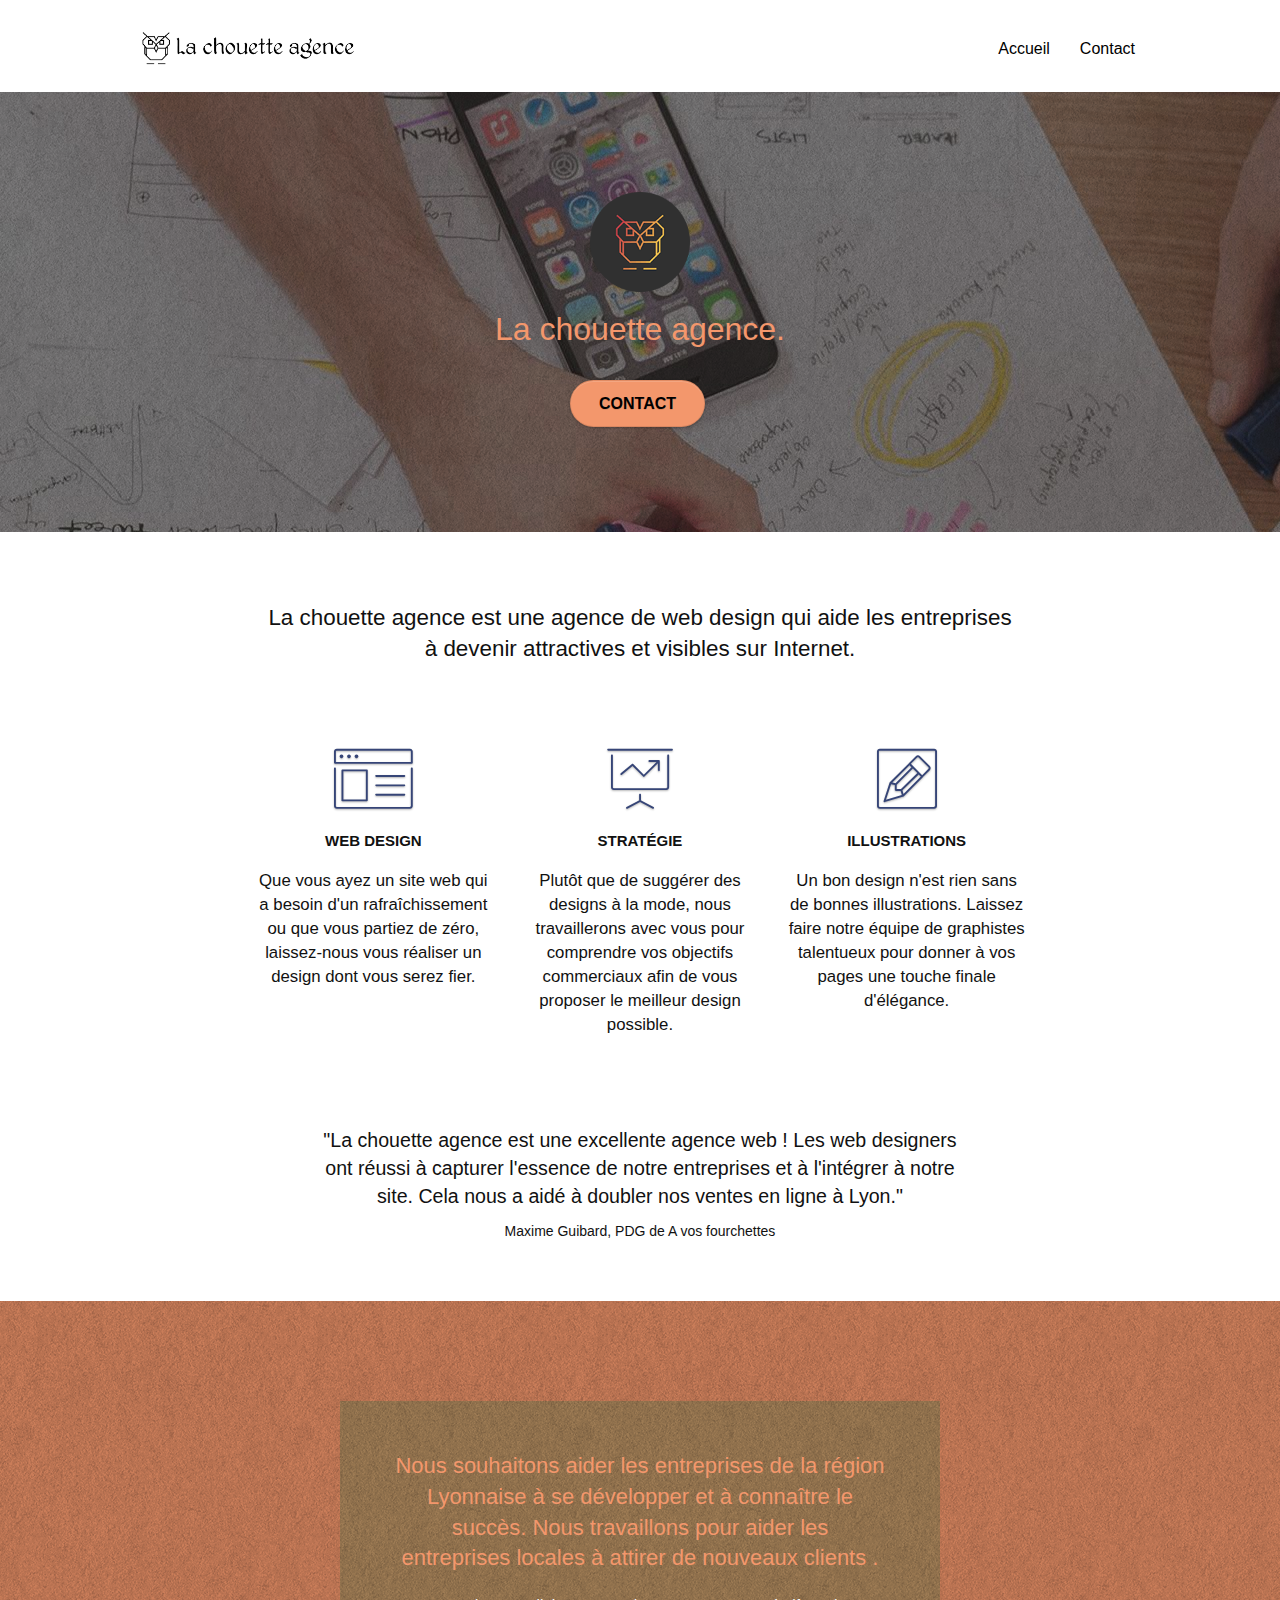
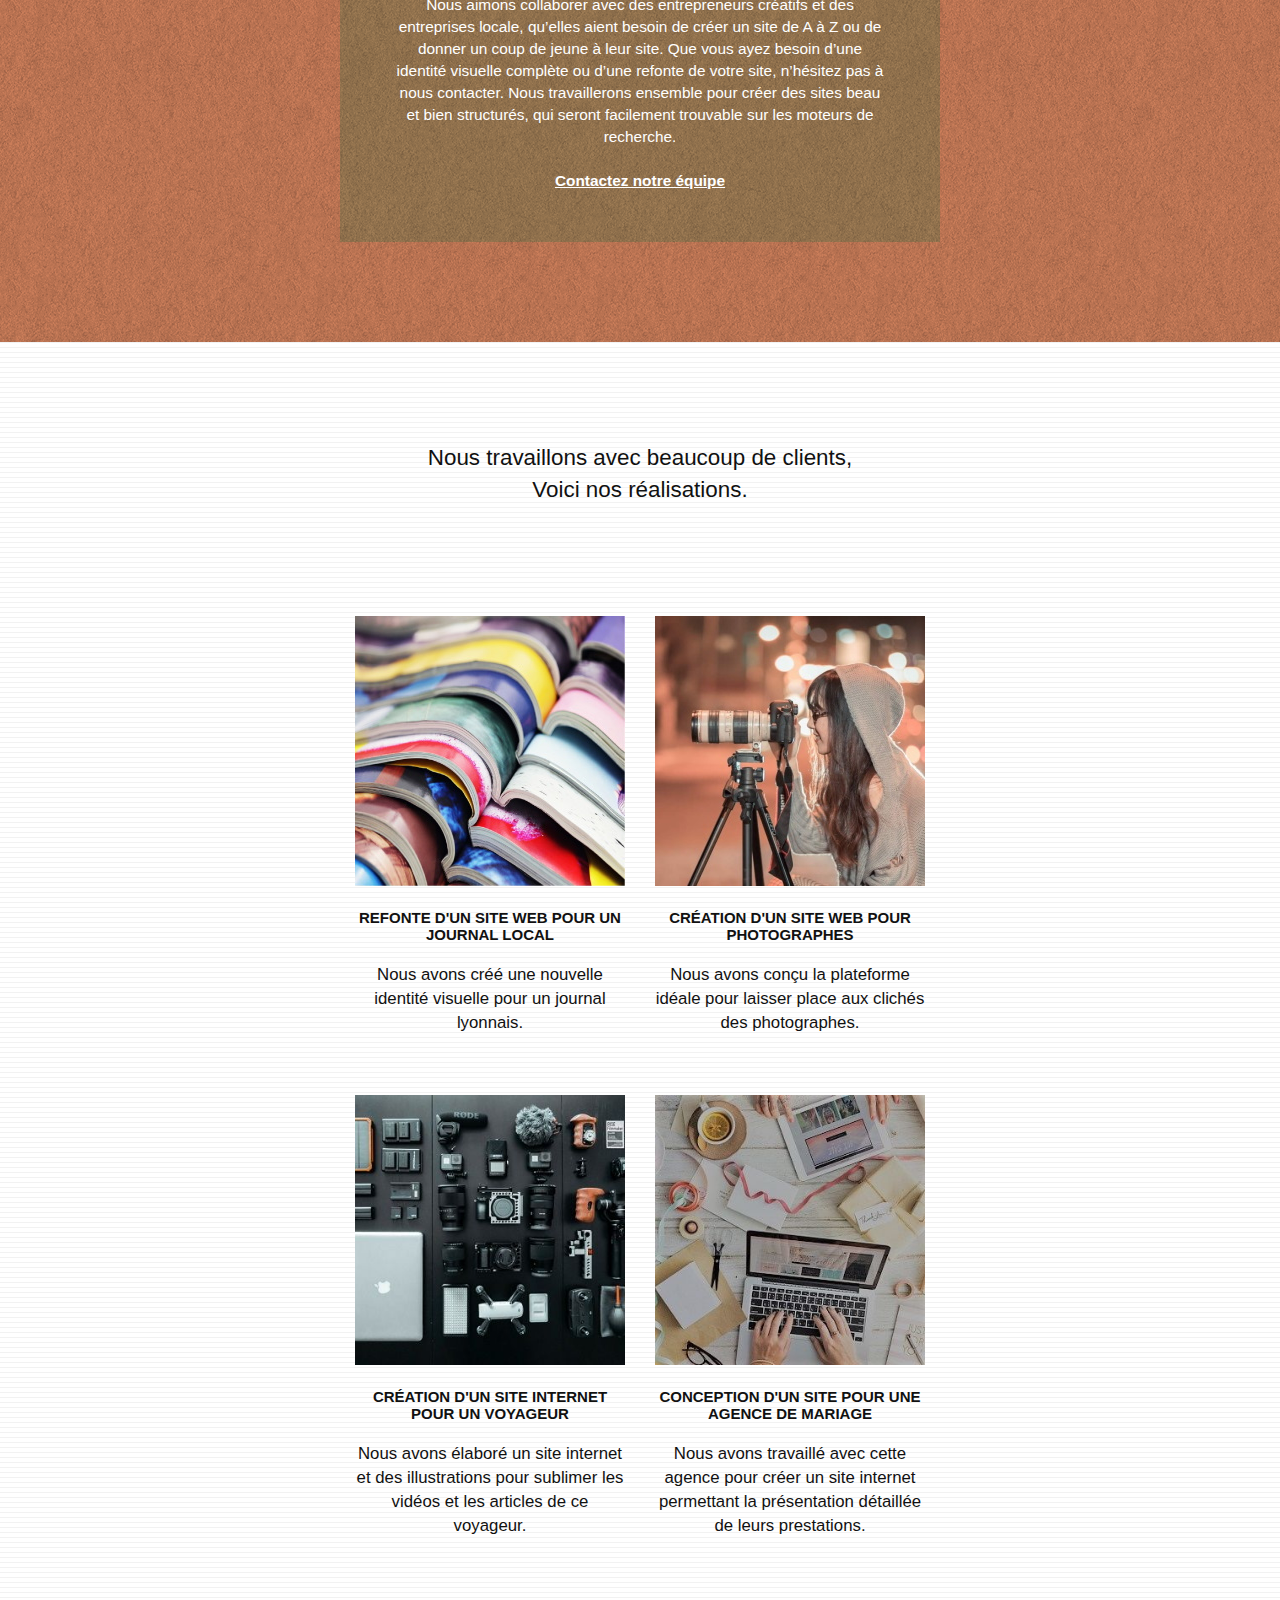
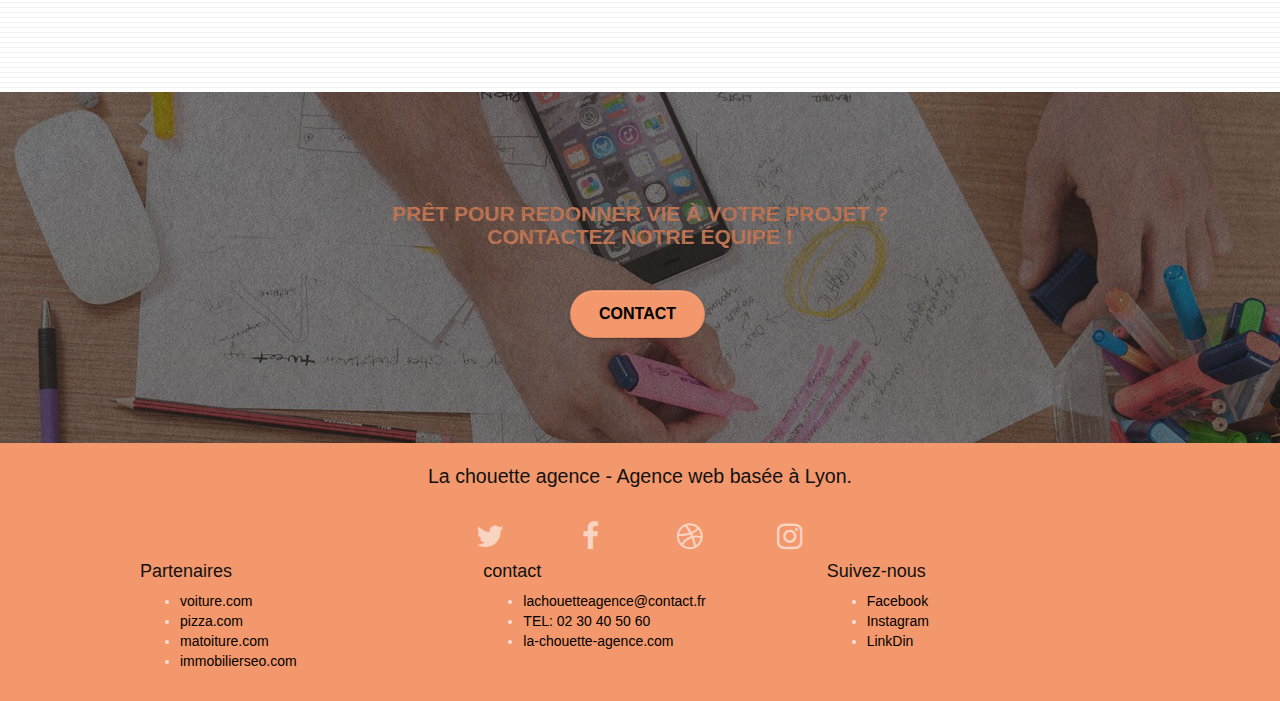
==== seo-website/la-chouette-agence.html @ 8d8c019b "aria label !" ====
<!doctype html>
<html lang="fr">
<head>
    <meta charset="utf-8">
    <!-- <meta name="keywords" content="seo, google, site web, site internet, agence design paris, agence design, agence design,agence design,agence design,agence design,agence design,agence design,agence design,agence design"> -->
    <meta name="description" content="La chouette agence se situe a Lyon, elle est disponible pour vous aider à designer votre site afin d'aider les entreprises à devenir attractives et visibles sur internet.">
    <meta name="viewport" content="width=device-width, initial-scale=1.0, viewport-fit=cover">
    <link rel="shortcut icon" type="image/png" href="img/favicon.jpg">
    
	<link rel="stylesheet" type="text/css" href="./css/bootstrap.css">
	<link rel="stylesheet" type="text/css" href="./css/style.css">
	<link rel="stylesheet" type="text/css" href="./css/font-awesome.css">
	<link rel="stylesheet" type="text/css" href="./css/et-line.css">

    <title>La chouette agence</title>
    
<!-- Analytics -->
 
<!-- Analytics END -->
    
</head>
<body>
	<!-- Principal conteneur -->
	<div class="page-container">
		
	<!-- bloc-0 -->
		<header>
			<div class="bloc bgc-white l-bloc " id="bloc-0">
				<div class="container bloc-sm">
					<nav class="navbar row">
						<div class="navbar-header">
							<a class="navbar-brand" href="la-chouette-agence.html"><img src="img/la-chouette-agence.png" alt="logo" height="40" /></a>
						</div>
						<div class="collapse navbar-collapse navbar-1 special-dropdown-nav">
							<ul class="site-navigation nav navbar-nav">
								<li>
									<a class="black_link" href="la-chouette-agence.html">Accueil</a>
								</li>
								<li>
									<a class="black_link" href="contact.html">Contact</a>
								</li>
							</ul>
						</div>
					</nav>
				</div>
			</div>
		</header>
		<!-- bloc-0 END -->

		<!-- bloc-1-presentation -->
		<main>
			<section class="bloc bgc-dark-slate-blue bg-banniere d-bloc bg-t-edge bloc-bg-texture texture-paper b-parallax" id="bloc-1-hero">
				<div class="container bloc-lg">
					<div class="row tight-width-whitespace">
						<div class="col-sm-12">
							<img src="img/logo.png" class="center-block image-resize-mode" width="100" alt="logo"/>
							<h1 class="text-center hero-bloc-text tc-white ">
								La chouette agence.
							</h1>
							<div class="text-center">
								<a href="contact.html" class="btn btn-lg btn-clean btn-rd cta-hero btn-atomic-tangerine" id="cta-hero">Contact</a>
							</div>
						</div>
					</div>
				</div>
			</section>
			<!-- bloc-1-presentation END -->

			<!-- bloc-2-services -->
			<section class="bloc bgc-white l-bloc" id="bloc-2-services">
				<div class="container bloc-md">
					<div class="row">
						<div class="col-sm-12 text-center">
							<h2 class="services">La chouette agence est une agence de web design qui aide les entreprises <br> à  devenir attractives et visibles sur Internet.</h2>
						</div>
					</div>
					<div class="row voffset-lg med-width-whitespace">
						<div class="col-sm-4">
							<div class="text-center">
								<span class="et-icon-browser sm-shadow icon-dark-slate-blue icons icon-lg"></span>
							</div>
							<h3 class="mg-md text-center">
								Web design
							</h3>
							<p class="text-center service_p">
								Que vous ayez un site web qui a besoin d'un rafraîchissement ou que vous partiez de zéro, laissez-nous vous réaliser un design dont vous serez fier.
							</p>
						</div>
						<div class="col-sm-4">
							<div class="text-center">
								<span class="et-icon-presentation sm-shadow icon-dark-slate-blue icons icon-lg"></span>
							</div>
							<h3 class="mg-md text-center">
								Stratégie
							</h3>
							<p class="text-center service_p">
								Plutôt que de suggérer des designs à la mode, nous travaillerons avec vous pour comprendre vos objectifs commerciaux afin de vous proposer le meilleur design possible.
							</p>
						</div>
						<div class="col-sm-4">
							<div class="text-center">
								<span class="et-icon-edit sm-shadow icon-dark-slate-blue icons icon-lg"></span>
							</div>
							<h3 class="mg-md text-center">
								Illustrations
							</h3>
							<p class="text-center service_p">
								Un bon design n'est rien sans de bonnes illustrations. Laissez faire notre équipe de graphistes talentueux pour donner à vos pages une touche finale d'élégance.
							</p>
						</div>
					</div>
					<article class="row voffset-lg voffset">
						<div class="col-xs-12 col-md-8 col-md-offset-2 text-center">
							<p class="citation">"La chouette agence est une excellente agence web ! Les web designers ont réussi à capturer l'essence de notre entreprises et à l'intégrer à notre site. Cela nous a aidé à doubler nos ventes en ligne à Lyon."</p>
							<p class="source">Maxime Guibard, PDG de A vos fourchettes</p>
						</div>
					</article>
				</div>
			</section>
			<!-- bloc-2-services END -->

			<!-- bloc-3-what-i-do -->
			<section class="bloc tc-white bgc-atomic-tangerine bg-presentation d-bloc bloc-bg-texture texture-paper b-parallax" id="bloc-3-what-i-do">
				<div class="container bloc-lg">
					<div class="row tight-width-whitespace black-background">
						<article class="col-sm-12">
							<h2 class="mg-md text-center tc-white">
								Nous souhaitons aider les entreprises de la région Lyonnaise à se développer et à connaître le succès. Nous travaillons pour aider les entreprises locales à attirer de nouveaux clients .<br>
							</h2>
							<p class="text-center white collaboration">
								Nous aimons collaborer avec des entrepreneurs créatifs et des entreprises locale, qu’elles aient besoin de créer un site de A à Z ou de donner un coup de jeune à leur site. Que vous ayez besoin d’une identité visuelle complète ou d’une refonte de votre site, n’hésitez pas à nous contacter. Nous travaillerons ensemble pour créer des sites beau et bien structurés, qui seront facilement trouvable sur les moteurs de recherche. <br><br><a class="ltc-white bold-link" href="contact.html">Contactez notre équipe</a><br>
							</p>
						</article>
					</div>
				</div>
			</section>
			<!-- bloc-3-what-i-do END -->

			<!-- bloc-4-portfolio -->
			<section class="bloc bgc-white bg-lines-h2-bg bg-repeat l-bloc" id="bloc-4-portfolio">
				<div class="container bloc-lg">
					<div class="row">
						<div class="col-sm-12 text-center">
							<p class="services">Nous travaillons avec beaucoup de clients,<br>Voici nos réalisations.</p>
						</div>
					</div>
					<div class="row tight-width-whitespace portfolio-row">
						<div class="col-sm-6">
							<a href="#" data-lightbox="img/1.jpg" data-gallery-id="gallery-1" data-caption="Refonte d'un site web pour un journal local" data-frame="snapshot-lb"><img src="img/1.jpg" alt="paris web design logo agence web meilleure agence et refonte site web journal" class="img-responsive portfolio-thumb" /></a>
							<h3 class="mg-md text-center">
								Refonte d'un site web pour un journal local
							</h3>
							<p class="text-center realisations_p">
								Nous avons créé une nouvelle identité visuelle pour un journal lyonnais.
							</p>
						</div>
						<div class="col-sm-6">
							<a href="#" data-lightbox="img/2.jpg" data-gallery-id="gallery-1" data-caption="Création d'un site web pour photographes" data-frame="snapshot-lb"><img src="img/2.jpg" class="img-responsive portfolio-thumb" alt="paris web design logo agence web meilleure agence, Création d'un site web pour photographes" /></a>
							<h3 class="mg-md text-center">
								Création d'un site web pour photographes
							</h3>
							<p class="text-center realisations_p">
								Nous avons conçu la plateforme idéale pour laisser place aux clichés des photographes.
							</p>
						</div>
					</div>
					<div class="row tight-width-whitespace portfolio-row">
						<div class="col-sm-6">
							<a href="#" data-lightbox="img/3.jpg" data-gallery-id="gallery-1" data-caption="Création d'un site internet pour un voyageur" data-frame="snapshot-lb"><img src="img/3.jpg" class="img-responsive portfolio-thumb" alt="paris web design logo agence web meilleure agence, Création d'un site web pour voyageur"/></a>
							<h3 class="mg-md text-center">
								Création d'un site internet pour un voyageur
							</h3>
							<p class="text-center realisations_p">
								Nous avons élaboré un site internet et des illustrations pour sublimer les vidéos et les articles de ce voyageur.
							</p>
						</div>
						<div class="col-sm-6">
							<a href="#" data-lightbox="img/4.jpg" data-gallery-id="gallery-1" data-caption="Conception d'un site pour une agence de mariage" data-frame="snapshot-lb"><img src="img/4.jpg" class="img-responsive portfolio-thumb" alt="paris web design logo agence web meilleure agence, Création d'un site web pour agence de mariage" /></a>
							<h3 class="mg-md text-center">
								Conception d'un site pour une agence de mariage
							</h3>
							<p class="text-center realisations_p">
								Nous avons travaillé avec cette agence pour créer un site internet permettant la présentation détaillée de leurs prestations.
							</p>
						</div>
					</div>
				</div>
			</section>
			<!-- bloc-4-portfolio END -->

			<!-- bloc-5-cta -->
			<div class="bloc bgc-dark-slate-blue bg-banniere d-bloc bloc-bg-texture texture-paper" id="bloc-5-cta">
				<div class="container bloc-lg">
					<div class="row">
						<h3 class="mg-md text-center tc-white h3_new">
							Prêt pour redonner vie à votre projet ?<br>Contactez notre équipe !
						</h3>
						<div class="col-sm-12 text-center">
							<a href="contact.html" class="btn btn-atomic-tangerine btn-clean btn-rd btn-lg cta-hero">Contact</a>
						</div>
					</div>
				</div>
			</div>
		</main>
		<!-- bloc-5-cta END -->

			<!-- ScrollToTop Button -->
			<a class="bloc-button btn btn-d scrollToTop" onclick="scrollToTarget('1')"><span class="fa fa-chevron-up"></span></a>
		<!-- ScrollToTop Button END-->

		<!-- Footer - bloc-8 -->
		<footer>
			<div class="bloc bgc-atomic-tangerine d-bloc" id="bloc-8">
				<div class="container bloc-sm">
					<div class="row">
						<div class="col-sm-12">
							<p class="text-center footer_p footer_intro">
								La chouette agence - Agence web basée à Lyon.<br>
							</p>
							<div class="row row-no-gutters social">
								<div class="col-sm-3">
									<div class="text-center">
										<a class="social" href="#" id="twitter" aria-label="twitter"><i class="fa fa-twitter icon-md"></i></a>
									</div>
								</div>
								<div class="col-sm-3">
									<div class="text-center">
										<a class="social" href="#" id="facebook" aria-label="facebook"><i class="fa fa-facebook icon-md"></i></a>
									</div>
								</div>
								<div class="col-sm-3">
									<div class="text-center">
										<a class="social" href="#" id="dribble" aria-label="dribble"><i class="fa fa-dribbble icon-md"></i></a>
									</div>
								</div>
								<div class="col-sm-3">
									<div class="text-center">
										<a class="social" href="#" id="instagram" aria-label="instagram"><i class="fa fa-instagram icon-md"></i></a>
									</div>
								</div>
							</div>
							<div class="row">
								<div class="col-sm-4">
									<h4>Partenaires</h4>
										<ul>
											<li><a class="black_link" href="la-chouette-agence.html">voiture.com</a></li>
											<li><a class="black_link" href="la-chouette-agence.html">pizza.com</a></li>
											<li><a class="black_link" href="la-chouette-agence.html">matoiture.com</a></li>
											<li><a class="black_link" href="la-chouette-agence.html">immobilierseo.com</a></li>
										</ul>		
								</div>
								<div class="col-sm-4">
									<h4>contact</h4>
									<ul>
										<li><a class="black_link" href="la-chouette-agence.html">lachouetteagence@contact.fr</a></li>
										<li><a class="black_link" href="la-chouette-agence.html">TEL: 02 30 40 50 60</a></li>
										<li><a class="black_link" href="la-chouette-agence.html">la-chouette-agence.com</a>
									</ul>
								</div>
								<div class="col-sm-4">
									<h4>Suivez-nous</h4>
									<ul>
										<li><a class="black_link" href="la-chouette-agence.html">Facebook</a></li>
										<li><a class="black_link" href="la-chouette-agence.html">Instagram</a></li>
										<li><a class="black_link" href="la-chouette-agence.html">LinkDin</a></li>
									</ul>
								</div>
							</div>
						</div>
					</div>
				</div>
			</div>
		</footer>
		<!-- Footer - bloc-8 END -->
	</div> <!-- Principal conteneur END -->

	<script src="./js/jquery-2.1.0.js"></script>
	<script src="./js/bootstrap.js"></script>
	<script src="./js/blocs.js"></script>
	<script src="./js/jquery.touchSwipe.js" defer></script>
	<script src="./js/gmaps.js"></script>

</body>
</html>
---- seo-website/css/style.css ----
body {
    margin: 0;
    padding: 0;
    background: #FFF;
    overflow-x: hidden;
    -webkit-font-smoothing: antialiased;
    -moz-osx-font-smoothing: grayscale;
}

/*edit start*/
.service_p{
    font-size: 1.2em;
}
.services{
    font-size: 1.6em;
    margin-bottom: 60px;
}

.citation{
    font-size: 1.4em;
}

.source{
    font-size: 1em;
}

.realisations_p{
    font-size: 1.2em;   
}

.h3_new{
    font-size: 1.5em;
}

.footer_p{
    font-size: 1.4em;
    margin-bottom: 30px;
    color: black;
}

.black_link{
    color: black;
}

.collaboration{
    font-size: 1.1em;
}

.subtitle{
    font-size: 1.3em;
}

.coordonees{
    font-size: 1.3em;
    margin-bottom: 40px;
}

/*edit end*/
a,
button {
    transition: all .3s ease-in-out;
    outline: none!important;
}

a:hover {
    text-decoration: none;
    cursor: pointer;
}

#page-loading-blocs-notifaction {
    position: fixed;
    top: 0;
    bottom: 0;
    width: 100%;
    z-index: 100000;
    background: #FFFFFF url("../img/pageload-spinner.gif") no-repeat center center;
}

.bloc {
    width: 100%;
    clear: both;
    background: 50% 50% no-repeat;
    padding: 0 50px;
    -webkit-background-size: cover;
    -moz-background-size: cover;
    -o-background-size: cover;
    background-size: cover;
    position: relative;
}

.bloc .container {
    padding-left: 0;
    padding-right: 0;
}

.bloc-lg {
    padding: 100px 50px;
}

.bloc-md {
    padding: 50px;
}

.bloc-sm {
    padding: 20px 50px;
}

.bg-center,
.bg-l-edge,
.bg-r-edge,
.bg-t-edge,
.bg-b-edge,
.bg-tl-edge,
.bg-bl-edge,
.bg-tr-edge,
.bg-br-edge,
.bg-repeat {
    -webkit-background-size: auto!important;
    -moz-background-size: auto!important;
    -o-background-size: auto!important;
    background-size: auto!important;
}

.bg-repeat {
    background: repeat;
}

.bg-t-edge {
    background: top no-repeat;
}

.bloc-bg-texture::before {
    content: "";
    background-size: 2px 2px;
    position: absolute;
    top: 0;
    bottom: 0;
    left: 0;
    right: 0;
}

.texture-paper::before {
    background: url("../img/texture-paper.png");
    background-size: 280px 280px;
}

.b-parallax {
    background-attachment: fixed;
}

.d-bloc {
    color: rgba(255, 255, 255, .7);
}

.d-bloc button:hover {
    color: rgba(255, 255, 255, .9);
}

.d-bloc .icon-round,
.d-bloc .icon-square,
.d-bloc .icon-rounded,
.d-bloc .icon-semi-rounded-a,
.d-bloc .icon-semi-rounded-b {
    border-color: rgba(255, 255, 255, .9);
}

.d-bloc .divider-h span {
    border-color: rgba(255, 255, 255, .2);
}

.d-bloc .a-btn,
.d-bloc .navbar a,
.d-bloc .navbar-brand,
.d-bloc a .icon-sm,
.d-bloc a .icon-md,
.d-bloc a .icon-lg,
.d-bloc a .icon-xl,
.d-bloc h1 a,
.d-bloc h2 a,
.d-bloc h3 a,
.d-bloc h4 a,
.d-bloc h5 a,
.d-bloc h6 a,
.d-bloc p a {
    color: rgba(255, 255, 255, .6);
}

.d-bloc .a-btn:hover,
.d-bloc .navbar a:hover,
.d-bloc .navbar-brand:hover,
.d-bloc a:hover .icon-sm,
.d-bloc a:hover .icon-md,
.d-bloc a:hover .icon-lg,
.d-bloc a:hover .icon-xl,
.d-bloc h1 a:hover,
.d-bloc h2 a:hover,
.d-bloc h3 a:hover,
.d-bloc h4 a:hover,
.d-bloc h5 a:hover,
.d-bloc h6 a:hover,
.d-bloc p a:hover {
    color: rgba(255, 255, 255, 1);
}

.d-bloc .navbar-toggle .icon-bar {
    background: rgba(255, 255, 255, 1);
}

.d-bloc .btn-wire,
.d-bloc .btn-wire:hover {
    color: rgba(255, 255, 255, 1);
    border-color: rgba(255, 255, 255, 1);
}

.d-bloc .panel {
    color: rgba(0, 0, 0, .5);
}

.d-bloc .panel button:hover {
    color: rgba(0, 0, 0, .7);
}

.d-bloc .panel icon {
    border-color: rgba(0, 0, 0, .7);
}

.d-bloc .panel .divider-h span {
    border-color: rgba(0, 0, 0, .1);
}

.d-bloc .panel .a-btn {
    color: rgba(0, 0, 0, .6);
}

.d-bloc .panel .a-btn:hover {
    color: rgba(0, 0, 0, 1);
}

.d-bloc .panel .btn-wire,
.d-bloc .panel .btn-wire:hover {
    color: rgba(0, 0, 0, .7);
    border-color: rgba(0, 0, 0, .3);
}

.d-bloc .panel,
.l-bloc {
    color: rgba(0, 0, 0, .5);
}

.d-bloc .panel button:hover,
.l-bloc button:hover {
    color: rgba(0, 0, 0, .7);
}

.l-bloc .icon-round,
.l-bloc .icon-square,
.l-bloc .icon-rounded,
.l-bloc .icon-semi-rounded-a,
.l-bloc .icon-semi-rounded-b {
    border-color: rgba(0, 0, 0, .7);
}

.d-bloc .panel .divider-h span,
.l-bloc .divider-h span {
    border-color: rgba(0, 0, 0, .1);
}

.d-bloc .panel .a-btn,
.l-bloc .a-btn,
.l-bloc .navbar a,
.l-bloc .navbar-brand,
.l-bloc a .icon-sm,
.l-bloc a .icon-md,
.l-bloc a .icon-lg,
.l-bloc a .icon-xl,
.l-bloc h1 a,
.l-bloc h2 a,
.l-bloc h3 a,
.l-bloc h4 a,
.l-bloc h5 a,
.l-bloc h6 a,
.l-bloc p a {
    color: black;
}

.d-bloc .panel .a-btn:hover,
.l-bloc .a-btn:hover,
.l-bloc .navbar a:hover,
.l-bloc .navbar-brand:hover,
.l-bloc a:hover .icon-sm,
.l-bloc a:hover .icon-md,
.l-bloc a:hover .icon-lg,
.l-bloc a:hover .icon-xl,
.l-bloc h1 a:hover,
.l-bloc h2 a:hover,
.l-bloc h3 a:hover,
.l-bloc h4 a:hover,
.l-bloc h5 a:hover,
.l-bloc h6 a:hover,
.l-bloc p a:hover {
    color: black;
}

.l-bloc .navbar-toggle .icon-bar {
    color: rgba(0, 0, 0, .6);
}

.d-bloc .panel .btn-wire,
.d-bloc .panel .btn-wire:hover,
.l-bloc .btn-wire,
.l-bloc .btn-wire:hover {
    color: rgba(0, 0, 0, .7);
    border-color: rgba(0, 0, 0, .3);
}

.voffset {
    margin-top: 30px;
}

.voffset-lg {
    margin-top: 80px;
}

.row-no-gutters {
    margin-right: 0;
    margin-left: 0;
}

.row.row-no-gutters > [class^="col-"],
.row.row-no-gutters > [class*=" col-"] {
    padding-right: 0;
    padding-left: 0;
}

#bloc-1-hero h1 {
    font-size: 32px;
}

.navbar {
    margin-bottom: 0;
    z-index: 1;
}

.navbar-brand {
    height: auto;
    padding: 3px 15px;
    font-size: 25px;
    font-weight: normal;
    font-weight: 600;
    line-height: 44px;
}

.navbar-brand img {
    max-height: 200px;
    margin: 0 5px 0 0;
    display: inline;
}

.navbar-brand img[src$=svg] {
    min-width: 100px;
}

.nav-center .navbar-brand img {
    margin: 0;
}

.navbar .nav {
    padding-top: 2px;
    margin-right: -16px;
    float: right;
    z-index: 1;
}

.nav > li {
    float: left;
    margin-top: 4px;
    font-size: 16px;
}

.navbar-nav .open .dropdown-menu > li > a {
    text-align: inherit;
}

.nav > li a:hover,
.nav > li a:focus {
    background: transparent;
}

.navbar-toggle {
    margin: 10px 10px 0 0;
    border: 0px;
}

.navbar-toggle:hover {
    background: transparent!important;
}

.navbar-toggle .icon-bar {
    background-color: rgba(0, 0, 0, .5);
    width: 26px;
}

.nav-invert .navbar .nav {
    float: left;
}

.nav-invert .navbar-header,
.nav-invert .navbar-brand {
    float: right;
    position: relative;
    z-index: 2;
}

@media (min-width: 768px) {
    .site-navigation {
        position: absolute;
        top: 50%;
        right: 20px;
        transform: translate(0, -50%);
        -webkit-transform: translateY(-50%);
    }
    .nav > li .dropdown-menu a,
    .nav > li .dropdown-menu a:hover {
        color: #484848;
    }
    .nav-invert .site-navigation {
        left: 0;
        right: 0;
    }
    .nav-center {
        text-align: center;
    }
    .nav-center .navbar-header {
        width: 100%;
    }
    .nav-center .navbar-header,
    .nav-center .navbar-brand,
    .nav-center .nav > li {
        float: none;
        display: inline-block;
    }
    .nav-center .site-navigation {
        position: relative;
        width: 100%;
        right: 0;
        margin-right: 0px;
        margin-top: 20px;
    }
    .nav-center.mini-nav .navbar-toggle {
        float: none;
        margin: 10px auto 0;
    }
}

.nav > li > .dropdown a {
    background: none!important;
    display: block;
    padding: 14px 15px;
}

nav .caret {
    margin: 0 5px;
}

.dropdown-menu .dropdown-menu {
    top: -8px;
    left: 100%;
}

.dropdown-menu .dropmenu-flow-right {
    top: 100%;
    left: 0;
    margin-left: -1px;
    border-top-left-radius: 0;
    border-top-right-radius: 0;
}

.dropdown-menu .dropdown span {
    border: 4px solid black;
    border-top-color: transparent;
    border-right-color: transparent;
    border-bottom-color: transparent;
    margin: 6px -5px 0 0!important;
    float: right;
}

.mg-md {
    margin-top: 10px;
    margin-bottom: 20px;
}

.mg-lg {
    margin-top: 10px;
    margin-bottom: 40px;
}

.btn {
    margin: 0 5px 5px 0;
}

.btn.pull-right {
    margin: 0 0 5px 5px;
}

.btn-d,
.btn-d:hover,
.btn-d:focus {
    color: #FFF;
    background: rgba(0, 0, 0, .3);
}

button {
    outline: none!important;
}

.btn-rd {
    border-radius: 40px;
}

.btn-clean {
    border: 1px solid rgba(0, 0, 0, .08);
    border-bottom-color: rgba(0, 0, 0, .1);
    text-shadow: 0 1px 0 rgba(0, 0, 1, .1);
    box-shadow: 0 1px 3px rgba(0, 0, 1, .25), inset 0 1px 0 0 rgba(255, 255, 255, .15);
}

.icon-md {
    font-size: 30px!important;
}

.icon-lg {
    font-size: 60px!important;
}

.sm-shadow {
    text-shadow: 0 1px 2px rgba(0, 0, 0, .3);
}

.panel-sq,
.panel-sq .panel-heading,
.panel-sq .panel-footer {
    border-radius: 0;
}

.panel-rd {
    border-radius: 30px;
}

.panel-rd .panel-heading {
    border-radius: 29px 29px 0 0;
}

.panel-rd .panel-footer {
    border-radius: 0 0 29px 29px;
}

.form-control {
    border-color: rgba(0, 0, 0, .1);
    box-shadow: none;
}

.scrollToTop {
    width: 40px;
    height: 40px;
    position: fixed;
    bottom: 20px;
    right: 20px;
    opacity: 0;
    z-index: 500;
    transition: all .3s ease-in-out;
}

.scrollToTop span {
    margin-top: 6px;
}

.showScrollTop {
    font-size: 14px;
    opacity: 1;
}

a[data-lightbox] {
    position: relative;
    display: block;
    text-align: center;
}

a[data-lightbox]:hover::before {
    content: "+";
    font-family: "HelveticaNeue-Light", "Helvetica Neue Light", "Helvetica Neue", Helvetica, Arial;
    font-size: 32px;
    width: 50px;
    height: 50px;
    margin-left: -25px;
    border-radius: 50%;
    background: rgba(0, 0, 0, .6);
    color: #FFF;
    font-weight: 100;
    z-index: 1;
    position: absolute;
    top: 50%;
    transform: translateY(-50%);
    -webkit-transform: translateY(-50%);
}

a[data-lightbox]:hover img {
    opacity: 0.6;
    -webkit-animation-fill-mode: none;
    animation-fill-mode: none;
}

#lightbox-modal {
    display: flex;
    align-items: center;
}

#lightbox-modal .modal-dialog {
    width: 90%;
    max-width: 900px;
    margin: 0 auto 0;
}

#lightbox-modal .modal-dialog img {
    max-height: 90vh;
    margin: 0 auto;
}

.lightbox-caption {
    padding: 20px;
    color: #FFF;
    background: rgba(0, 0, 0, .5);
    position: absolute;
    left: 15px;
    right: 15px;
    bottom: 5px;
}

.close-lightbox {
    color: #FFF;
    font-size: 30px;
    position: absolute;
    top: 20px;
    right: 20px;
    z-index: 20;
    background: rgba(0, 0, 0, .5);
    border: none;
    line-height: 30px;
    padding: 0 9px 5px;
    opacity: 0.3;
}

.close-lightbox:hover,
.next-lightbox:hover,
.prev-lightbox:hover {
    opacity: 1.0;
    color: #FFF;
}

.next-lightbox,
.prev-lightbox {
    font-size: 20px;
    color: rgba(255, 255, 255, .9);
    background: rgba(0, 0, 0, .5);
    transition: all .2s ease-in-out;
    position: absolute;
    top: 45%;
    z-index: 1;
    opacity: 0.4;
}

.next-lightbox {
    padding: 6px 8px 1px 13px;
    right: 25px;
}

.prev-lightbox {
    padding: 6px 13px 1px 10px;
    left: 25px;
}

.snapshot-lb .modal-body {
    padding-bottom: 45px;
}

.snapshot-lb .lightbox-caption {
    padding: 0;
    color: rgba(0, 0, 0, .5);
    background: none;
}

h1,
h2,
h3,
h4,
h5,
h6,
p,
label,
.btn{
    font-family: "helvetica";
    font-weight: 400;
    color: rgb(17, 17, 17)!important;
}

.container {
    max-width: 1000px;
}

.hero-bloc-text {
    font-size: 38px;
}

.hero-bloc-text-sub {
    font-size: 36px;
}

.statement-bloc-text {
    line-height: 26px;
    font-style: italic;
    font-size: 20px;
    text-align: center;
    font-weight: lighter;
    max-width: 520px;
    margin: auto auto auto auto;
}

p {
    font-size: 11px;
}

.tight-width-whitespace {
    max-width: 600px;
    margin: auto auto auto auto;
}

.h1 {
    font-size: 20px;
    font-family: "Open Sans";
}

.cta-hero {
    margin-top: 22px;
    color: #FFFFFF!important;
    text-transform: uppercase;
    padding: 12px 28px 12px 28px;
    font-size: 16px;
    font-weight: 700;
}

.social {
    max-width: 400px;
    margin: auto auto auto auto;
    color: #F3976C;
}

.social:hover{
    color: #F3976C;
}

h2 {
    font-size: 22px;
    line-height: 1.4em;
}

h3 {
    font-size: 15px;
    text-transform: uppercase;
    font-weight: 700;
    color: rgb(17, 17, 17)!important;
}

.med-width-whitespace {
    max-width: 800px;
    margin: auto auto auto auto;
    box-shadow: 0px 0px 0px #000000;
}

h4 {
    color: rgb(17, 17, 17)!important;
}

.icons {
    margin-bottom: 14px;
    margin-top: 24px;
}

.white {
    color: #FFFFFF!important;
}

.portfolio-thumb {
    margin-bottom: 24px;
}

.portfolio-row {
    margin-bottom: 44px;
    margin-top: 50px;
}

.avatar {
    box-shadow: 0px 4px 9px rgba(0, 0, 0, 0.3);
}

.black-background {
    background-color: rgba(165, 147, 99, 0.7);
    padding: 40px 40px 40px 40px;
}

.bold-link {
    font-weight: 900;
    text-decoration: underline!important;
}

.bgc-white {
    background-color: #FFFFFF;
}

.bgc-dark-slate-blue {
    background-color: #364577;
}

.bgc-atomic-tangerine {
    background-color: #F3976C;
}

.tc-white {
    color: #F3976C!important;
}

.btn-atomic-tangerine {
    background: #F3976C;
    color: black!important;
}

.btn-atomic-tangerine:hover {
    background: #c27956!important;
    color: #FFFFFF!important;
}

.ltc-white {
    color: #FFFFFF!important;
}

.ltc-white:hover {
    color: #cccccc!important;
}

.ltc-atomic-tangerine {
    color: #F3976C!important;
}

.ltc-atomic-tangerine:hover {
    color: #c27956!important;
}

.icon-dark-slate-blue {
    color: #364577!important;
    border-color: #364577!important;
}

.bg-dots-bg {
    background-image: url("../img/dots-bg.png");
}

.bg-lines-h2-bg {
    background-image: url("../img/lines-h2-bg.png");
}

.bg-banniere {
    background-image: url("../img/la-chouette-agence-banniere.jpg");
}

.bg-presentation {
    background-image: url("../img/image-de-presentation.jpg");
}

@media (max-width: 1024px) {
    .bloc {
        padding-left: 20px;
        padding-right: 20px;
    }
    .bloc.full-width-bloc,
    .bloc-tile-2.full-width-bloc .container,
    .bloc-tile-3.full-width-bloc .container,
    .bloc-tile-4.full-width-bloc .container {
        padding-left: 0;
        padding-right: 0;
    }
}

@media (max-width: 992px) and (min-width: 768px) {
    .navbar .nav {
        max-width: 80%
    }
    .nav-center.navbar .nav {
        max-width: 100%
    }
}

@media only screen and (min-device-width: 768px) and (max-device-width: 1024px) and (orientation: landscape) {
    .b-parallax {
        background-attachment: scroll;
    }
}

@media only screen and (min-device-width: 1024px) and (max-device-width: 1366px) and (-webkit-min-device-pixel-ratio: 1.5) {
    .b-parallax {
        background-attachment: scroll;
    }
}

@media (max-width: 991px) {
    .container {
        width: 100%;
    }
    .b-parallax {
        background-attachment: scroll;
    }
    .page-container,
    #hero-bloc {
        overflow-x: hidden;
        position: relative;
    }
    .bloc {
        padding-left: constant(safe-area-inset-left);
        padding-right: constant(safe-area-inset-right);
    }
    .bloc-group,
    .bloc-group .bloc {
        display: block;
        width: 100%;
    }
    .bloc-fill-screen .fill-bloc-top-edge,
    .bloc-fill-screen .fill-bloc-bottom-edge {
        padding: 0 20px;
        padding-left: constant(safe-area-inset-left);
        padding-right: constant(safe-area-inset-right);
    }
}

@media (max-width: 767px) {
    .page-container {
        overflow-x: hidden;
        position: relative;
    }
    h1,
    h2,
    h3,
    h4,
    h5,
    h6,
    p,
    #disqus_thread {
        padding-left: 10px!important;
        padding-right: 10px!important;
    }
    .b-parallax {
        background-attachment: scroll;
    }
    .navbar .nav {
        padding-top: 0;
        border-top: 1px solid rgba(0, 0, 0, .2);
        float: none!important;
    }
    .navbar.row {
        margin-left: 0;
        margin-right: 0;
    }
    .site-navigation {
        position: inherit;
        transform: none;
        -webkit-transform: none;
        -ms-transform: none;
    }
    .nav > li {
        margin-top: 0;
        border-bottom: 1px solid rgba(0, 0, 0, .1);
        background: rgba(0, 0, 0, .05);
        text-align: left;
        padding-left: 15px;
        width: 100%;
    }
    .nav > li:hover {
        background: rgba(0, 0, 0, .08);
    }
    .dropdown .dropdown a .caret {
        float: none;
        margin: 5px 0 0 10px!important;
        border: 4px solid black;
        border-bottom-color: transparent;
        border-right-color: transparent;
        border-left-color: transparent;
    }
    #hero-bloc .navbar .nav {
        background: rgba(0, 0, 0, .8);
    }
    #hero-bloc .navbar .nav a {
        color: rgba(255, 255, 255, .6);
    }
    .hero {
        padding: 50px 0;
    }
    .hero-nav {
        left: -1px;
        right: -1px;
    }
    .navbar-collapse {
        padding: 0;
        overflow-x: hidden;
        -webkit-box-shadow: none;
        box-shadow: none;
    }
    .navbar-brand img {
        max-height: 40px;
        width: auto;
    }
    .nav-invert .navbar-header {
        float: none;
        width: 100%;
    }
    .nav-invert .navbar-toggle {
        float: left;
        margin-left: 10px;
    }
    .bloc {
        padding-left: 0;
        padding-right: 0;
    }
    .bloc-xxl,
    .bloc-xl,
    .bloc-lg {
        padding: 40px 0;
    }
    .bloc-sm,
    .bloc-md {
        padding-left: 0;
        padding-right: 0;
    }
    .bloc-tile-2 .container,
    .bloc-tile-3 .container,
    .bloc-tile-4 .container,
    .bloc-fill-screen .fill-bloc-top-edge,
    .bloc-fill-screen .fill-bloc-bottom-edge {
        padding-left: 0;
        padding-right: 0;
    }
    .a-block {
        padding: 0 10px;
    }
    .btn-dwn {
        display: none;
    }
    .voffset {
        margin-top: 5px;
    }
    .voffset-md {
        margin-top: 20px;
    }
    .voffset-lg {
        margin-top: 30px;
    }
    form {
        padding: 5px;
    }
    .close-lightbox {
        display: inline-block;
    }
    .blocsapp-device-iphone5 {
        background-size: 216px 425px;
        padding-top: 60px;
        width: 216px;
        height: 425px;
    }
    .blocsapp-device-iphone5 img {
        width: 180px;
        height: 320px;
    }
}

@media (max-width: 400px) {
    .bloc {
        padding-left: 0;
        padding-right: 0;
    }
}

@media (max-width: 767px) {
    .bloc-mob-center-text {
        text-align: center;
    }
}
---- seo-website/css/et-line.css ----
@font-face {
    font-family: et-line;
    src: url(../fonts/et-line.eot);
    src: url(../fonts/et-line.eot?#iefix) format('embedded-opentype'), url(../fonts/et-line.woff) format('woff'), url(../fonts/et-line.ttf) format('truetype'), url(../fonts/et-line.svg#et-line) format('svg');
    font-weight: 400;
    font-style: normal
}

.et-icon-adjustments,
.et-icon-alarmclock,
.et-icon-anchor,
.et-icon-aperture,
.et-icon-attachment,
.et-icon-bargraph,
.et-icon-basket,
.et-icon-beaker,
.et-icon-bike,
.et-icon-book-open,
.et-icon-briefcase,
.et-icon-browser,
.et-icon-calendar,
.et-icon-camera,
.et-icon-caution,
.et-icon-chat,
.et-icon-circle-compass,
.et-icon-clipboard,
.et-icon-clock,
.et-icon-cloud,
.et-icon-compass,
.et-icon-desktop,
.et-icon-dial,
.et-icon-document,
.et-icon-documents,
.et-icon-download,
.et-icon-dribbble,
.et-icon-edit,
.et-icon-envelope,
.et-icon-expand,
.et-icon-facebook,
.et-icon-flag,
.et-icon-focus,
.et-icon-gears,
.et-icon-genius,
.et-icon-gift,
.et-icon-global,
.et-icon-globe,
.et-icon-googleplus,
.et-icon-grid,
.et-icon-happy,
.et-icon-hazardous,
.et-icon-heart,
.et-icon-hotairballoon,
.et-icon-hourglass,
.et-icon-key,
.et-icon-laptop,
.et-icon-layers,
.et-icon-lifesaver,
.et-icon-lightbulb,
.et-icon-linegraph,
.et-icon-linkedin,
.et-icon-lock,
.et-icon-magnifying-glass,
.et-icon-map,
.et-icon-map-pin,
.et-icon-megaphone,
.et-icon-mic,
.et-icon-mobile,
.et-icon-newspaper,
.et-icon-notebook,
.et-icon-paintbrush,
.et-icon-paperclip,
.et-icon-pencil,
.et-icon-phone,
.et-icon-picture,
.et-icon-pictures,
.et-icon-piechart,
.et-icon-presentation,
.et-icon-pricetags,
.et-icon-printer,
.et-icon-profile-female,
.et-icon-profile-male,
.et-icon-puzzle,
.et-icon-quote,
.et-icon-recycle,
.et-icon-refresh,
.et-icon-ribbon,
.et-icon-rss,
.et-icon-sad,
.et-icon-scissors,
.et-icon-scope,
.et-icon-search,
.et-icon-shield,
.et-icon-speedometer,
.et-icon-strategy,
.et-icon-streetsign,
.et-icon-tablet,
.et-icon-target,
.et-icon-telescope,
.et-icon-toolbox,
.et-icon-tools,
.et-icon-tools-2,
.et-icon-trophy,
.et-icon-tumblr,
.et-icon-twitter,
.et-icon-upload,
.et-icon-video,
.et-icon-wallet,
.et-icon-wine {
    font-family: et-line;
    speak: none;
    font-style: normal;
    font-weight: 400;
    font-variant: normal;
    text-transform: none;
    line-height: 1;
    -webkit-font-smoothing: antialiased;
    -moz-osx-font-smoothing: grayscale;
    display: inline-block
}

.et-icon-mobile:before {
    content: "\e000"
}

.et-icon-laptop:before {
    content: "\e001"
}

.et-icon-desktop:before {
    content: "\e002"
}

.et-icon-tablet:before {
    content: "\e003"
}

.et-icon-phone:before {
    content: "\e004"
}

.et-icon-document:before {
    content: "\e005"
}

.et-icon-documents:before {
    content: "\e006"
}

.et-icon-search:before {
    content: "\e007"
}

.et-icon-clipboard:before {
    content: "\e008"
}

.et-icon-newspaper:before {
    content: "\e009"
}

.et-icon-notebook:before {
    content: "\e00a"
}

.et-icon-book-open:before {
    content: "\e00b"
}

.et-icon-browser:before {
    content: "\e00c"
}

.et-icon-calendar:before {
    content: "\e00d"
}

.et-icon-presentation:before {
    content: "\e00e"
}

.et-icon-picture:before {
    content: "\e00f"
}

.et-icon-pictures:before {
    content: "\e010"
}

.et-icon-video:before {
    content: "\e011"
}

.et-icon-camera:before {
    content: "\e012"
}

.et-icon-printer:before {
    content: "\e013"
}

.et-icon-toolbox:before {
    content: "\e014"
}

.et-icon-briefcase:before {
    content: "\e015"
}

.et-icon-wallet:before {
    content: "\e016"
}

.et-icon-gift:before {
    content: "\e017"
}

.et-icon-bargraph:before {
    content: "\e018"
}

.et-icon-grid:before {
    content: "\e019"
}

.et-icon-expand:before {
    content: "\e01a"
}

.et-icon-focus:before {
    content: "\e01b"
}

.et-icon-edit:before {
    content: "\e01c"
}

.et-icon-adjustments:before {
    content: "\e01d"
}

.et-icon-ribbon:before {
    content: "\e01e"
}

.et-icon-hourglass:before {
    content: "\e01f"
}

.et-icon-lock:before {
    content: "\e020"
}

.et-icon-megaphone:before {
    content: "\e021"
}

.et-icon-shield:before {
    content: "\e022"
}

.et-icon-trophy:before {
    content: "\e023"
}

.et-icon-flag:before {
    content: "\e024"
}

.et-icon-map:before {
    content: "\e025"
}

.et-icon-puzzle:before {
    content: "\e026"
}

.et-icon-basket:before {
    content: "\e027"
}

.et-icon-envelope:before {
    content: "\e028"
}

.et-icon-streetsign:before {
    content: "\e029"
}

.et-icon-telescope:before {
    content: "\e02a"
}

.et-icon-gears:before {
    content: "\e02b"
}

.et-icon-key:before {
    content: "\e02c"
}

.et-icon-paperclip:before {
    content: "\e02d"
}

.et-icon-attachment:before {
    content: "\e02e"
}

.et-icon-pricetags:before {
    content: "\e02f"
}

.et-icon-lightbulb:before {
    content: "\e030"
}

.et-icon-layers:before {
    content: "\e031"
}

.et-icon-pencil:before {
    content: "\e032"
}

.et-icon-tools:before {
    content: "\e033"
}

.et-icon-tools-2:before {
    content: "\e034"
}

.et-icon-scissors:before {
    content: "\e035"
}

.et-icon-paintbrush:before {
    content: "\e036"
}

.et-icon-magnifying-glass:before {
    content: "\e037"
}

.et-icon-circle-compass:before {
    content: "\e038"
}

.et-icon-linegraph:before {
    content: "\e039"
}

.et-icon-mic:before {
    content: "\e03a"
}

.et-icon-strategy:before {
    content: "\e03b"
}

.et-icon-beaker:before {
    content: "\e03c"
}

.et-icon-caution:before {
    content: "\e03d"
}

.et-icon-recycle:before {
    content: "\e03e"
}

.et-icon-anchor:before {
    content: "\e03f"
}

.et-icon-profile-male:before {
    content: "\e040"
}

.et-icon-profile-female:before {
    content: "\e041"
}

.et-icon-bike:before {
    content: "\e042"
}

.et-icon-wine:before {
    content: "\e043"
}

.et-icon-hotairballoon:before {
    content: "\e044"
}

.et-icon-globe:before {
    content: "\e045"
}

.et-icon-genius:before {
    content: "\e046"
}

.et-icon-map-pin:before {
    content: "\e047"
}

.et-icon-dial:before {
    content: "\e048"
}

.et-icon-chat:before {
    content: "\e049"
}

.et-icon-heart:before {
    content: "\e04a"
}

.et-icon-cloud:before {
    content: "\e04b"
}

.et-icon-upload:before {
    content: "\e04c"
}

.et-icon-download:before {
    content: "\e04d"
}

.et-icon-target:before {
    content: "\e04e"
}

.et-icon-hazardous:before {
    content: "\e04f"
}

.et-icon-piechart:before {
    content: "\e050"
}

.et-icon-speedometer:before {
    content: "\e051"
}

.et-icon-global:before {
    content: "\e052"
}

.et-icon-compass:before {
    content: "\e053"
}

.et-icon-lifesaver:before {
    content: "\e054"
}

.et-icon-clock:before {
    content: "\e055"
}

.et-icon-aperture:before {
    content: "\e056"
}

.et-icon-quote:before {
    content: "\e057"
}

.et-icon-scope:before {
    content: "\e058"
}

.et-icon-alarmclock:before {
    content: "\e059"
}

.et-icon-refresh:before {
    content: "\e05a"
}

.et-icon-happy:before {
    content: "\e05b"
}

.et-icon-sad:before {
    content: "\e05c"
}

.et-icon-facebook:before {
    content: "\e05d"
}

.et-icon-twitter:before {
    content: "\e05e"
}

.et-icon-googleplus:before {
    content: "\e05f"
}

.et-icon-rss:before {
    content: "\e060"
}

.et-icon-tumblr:before {
    content: "\e061"
}

.et-icon-linkedin:before {
    content: "\e062"
}

.et-icon-dribbble:before {
    content: "\e063"
}
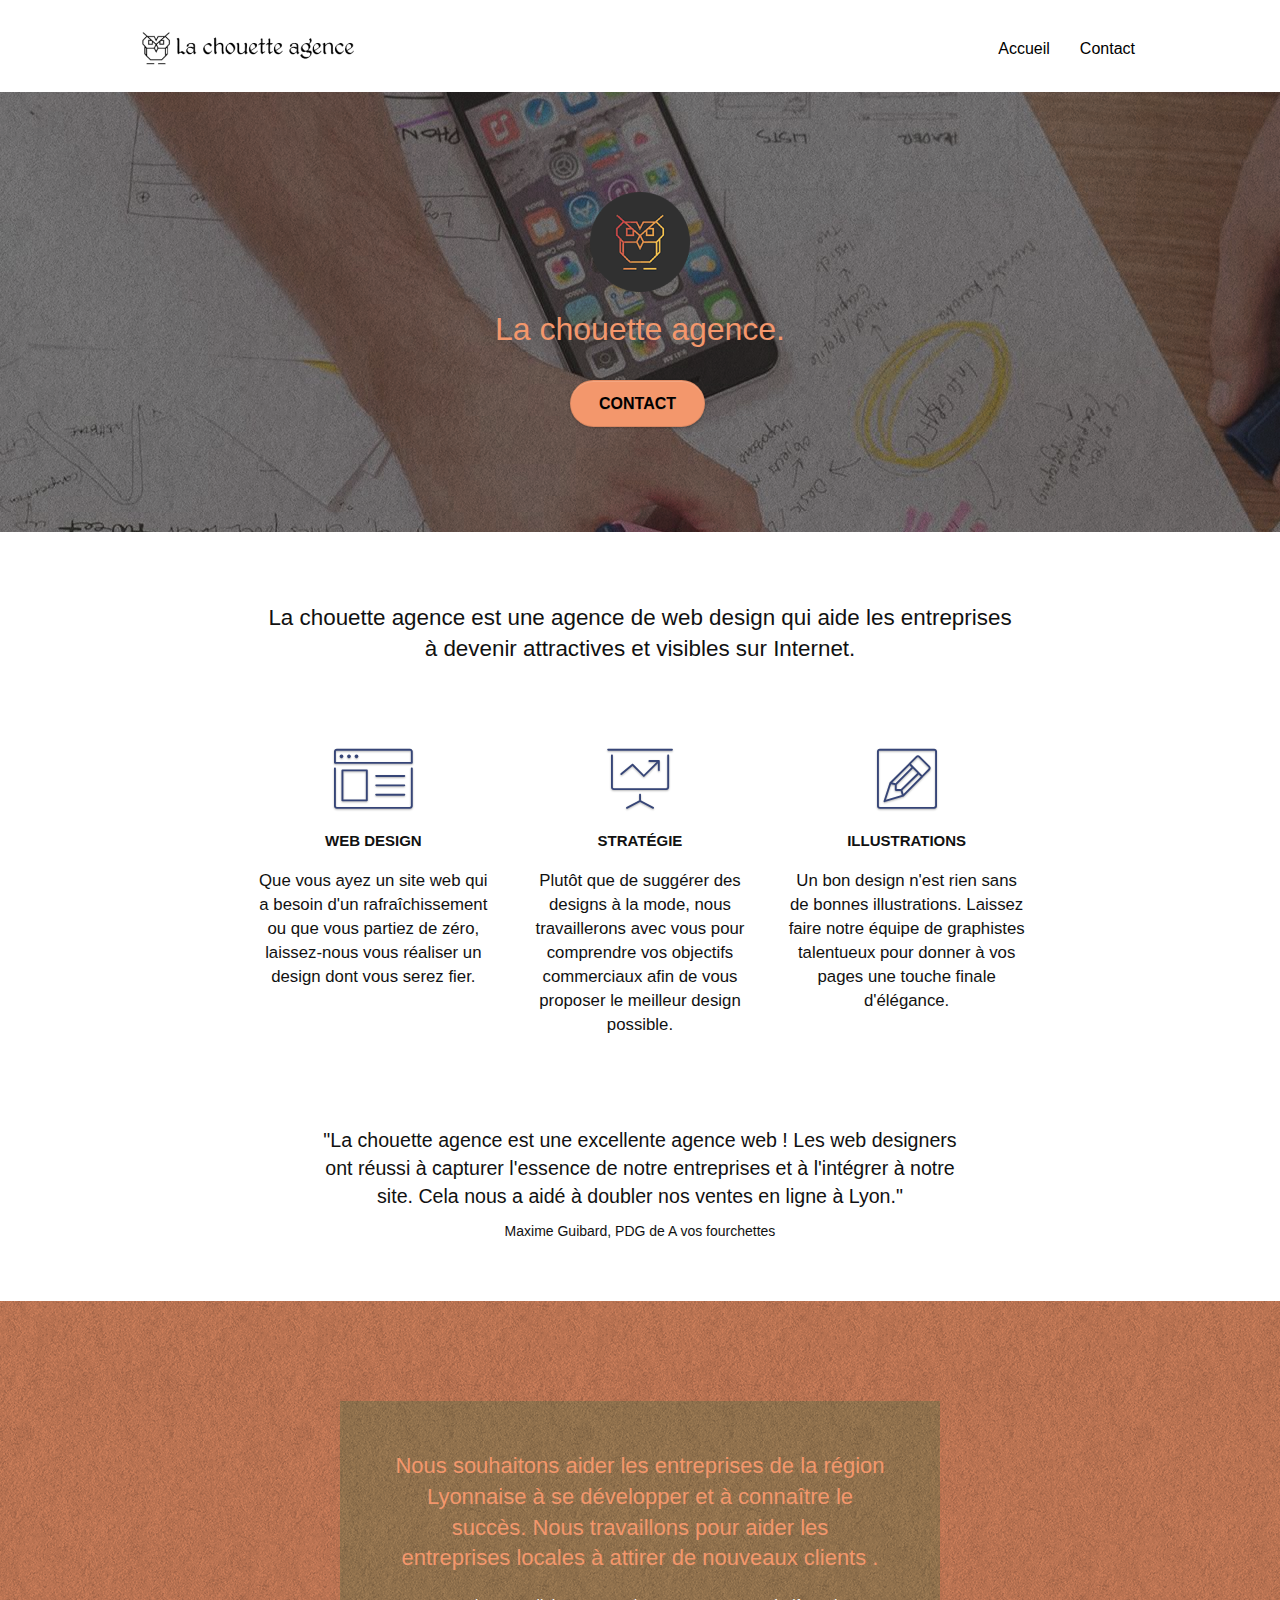
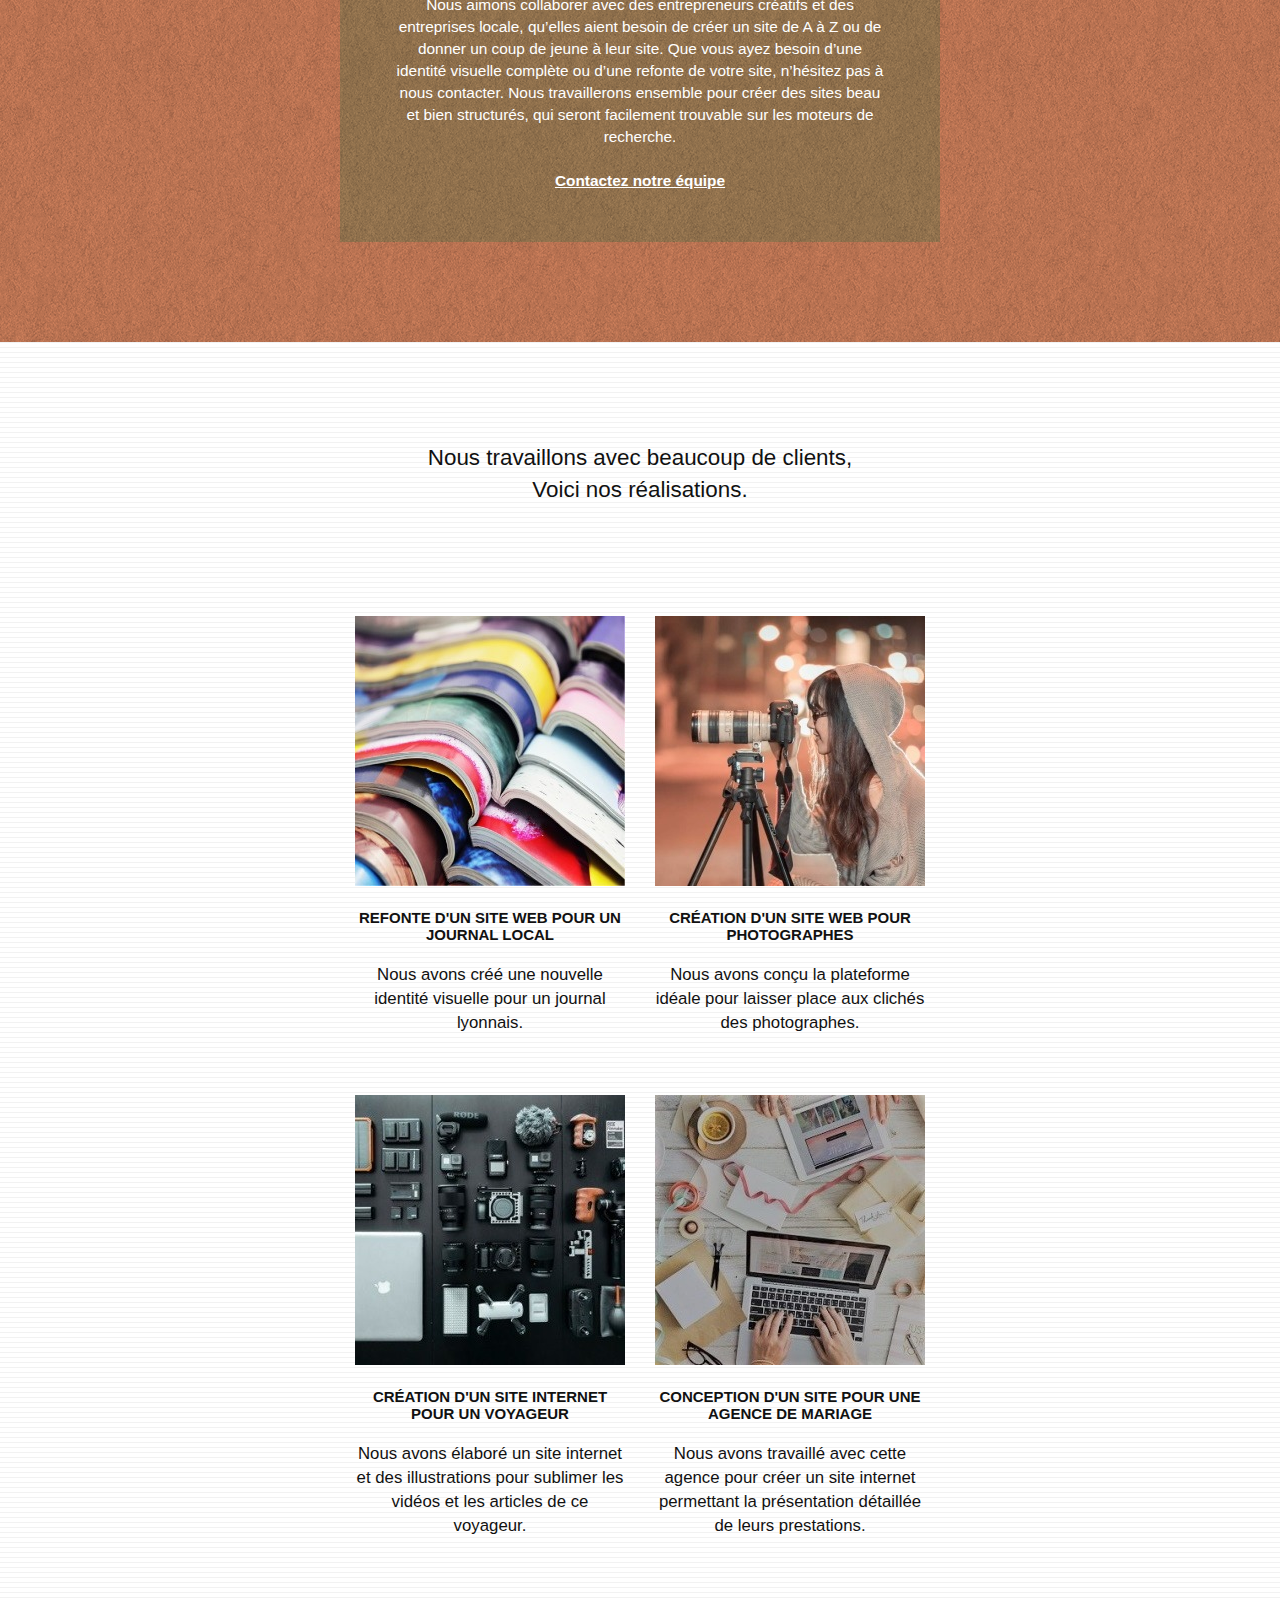
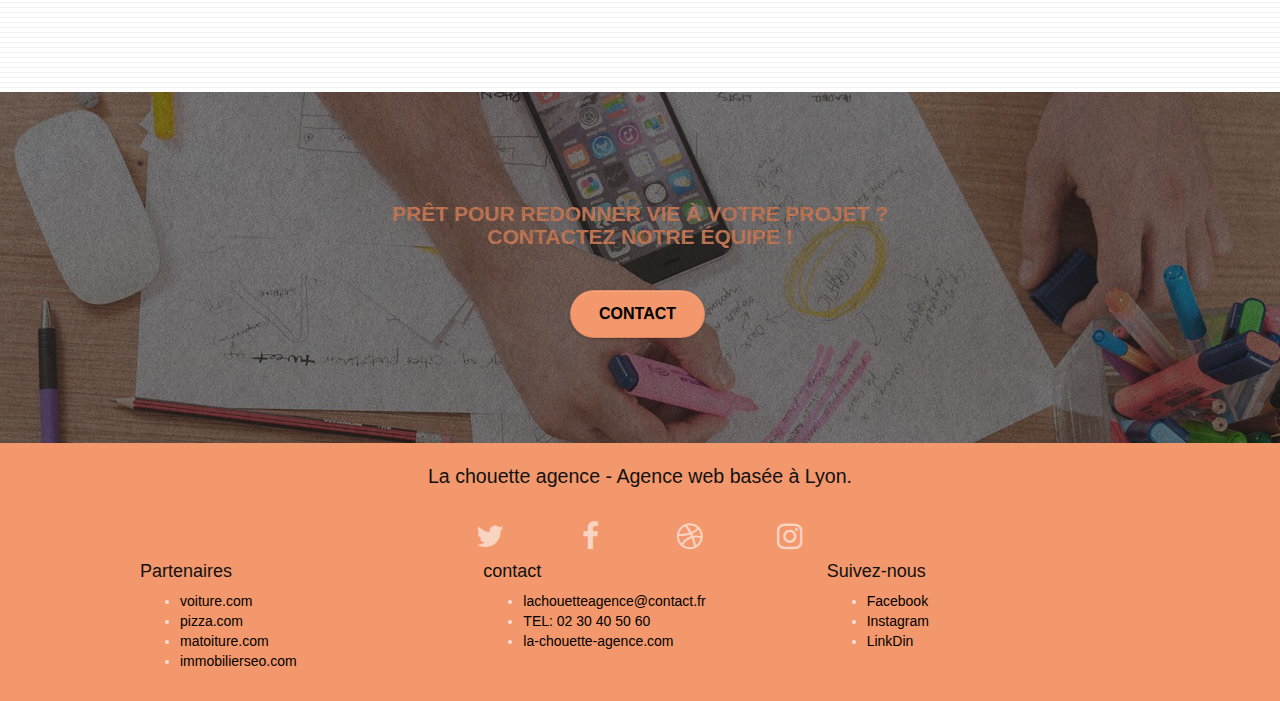
==== commit 726fe958: "minify .JS suppression 2 fichier .JS inutiles" ====
--- a/seo-website/la-chouette-agence.html
+++ b/seo-website/la-chouette-agence.html
@@ -274,11 +274,11 @@
 		<!-- Footer - bloc-8 END -->
 	</div> <!-- Principal conteneur END -->
 
-	<script src="./js/jquery-2.1.0.js"></script>
-	<script src="./js/bootstrap.js"></script>
-	<script src="./js/blocs.js"></script>
-	<script src="./js/jquery.touchSwipe.js" defer></script>
-	<script src="./js/gmaps.js"></script>
+	<script src="./js/jquery-2.1.0.min.js"></script>
+	<script src="./js/bootstrap.min.js"></script>
+	<script src="./js/blocs.min.js"></script>
+	<script src="./js/jquery.touchSwipe.min.js" defer></script>
+	<script src="./js/gmaps.min.js"></script>
 
 </body>
 </html>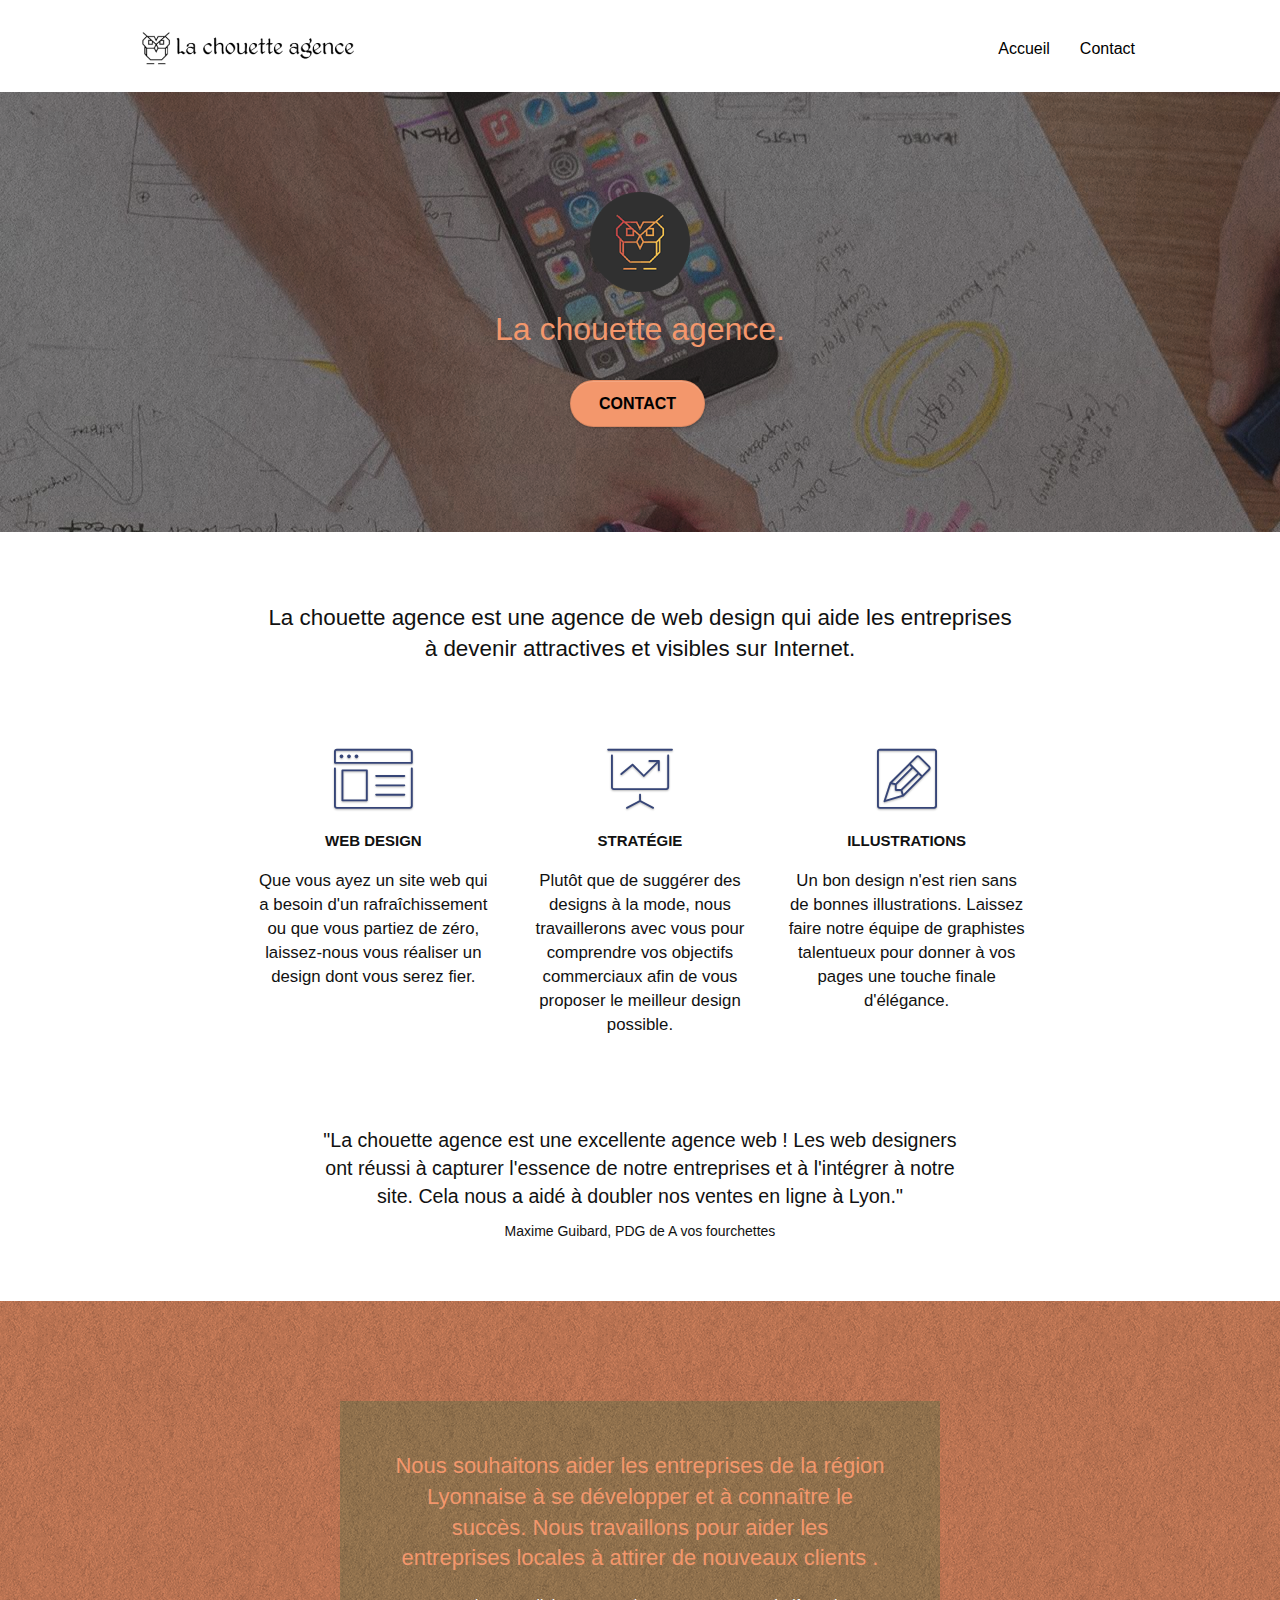
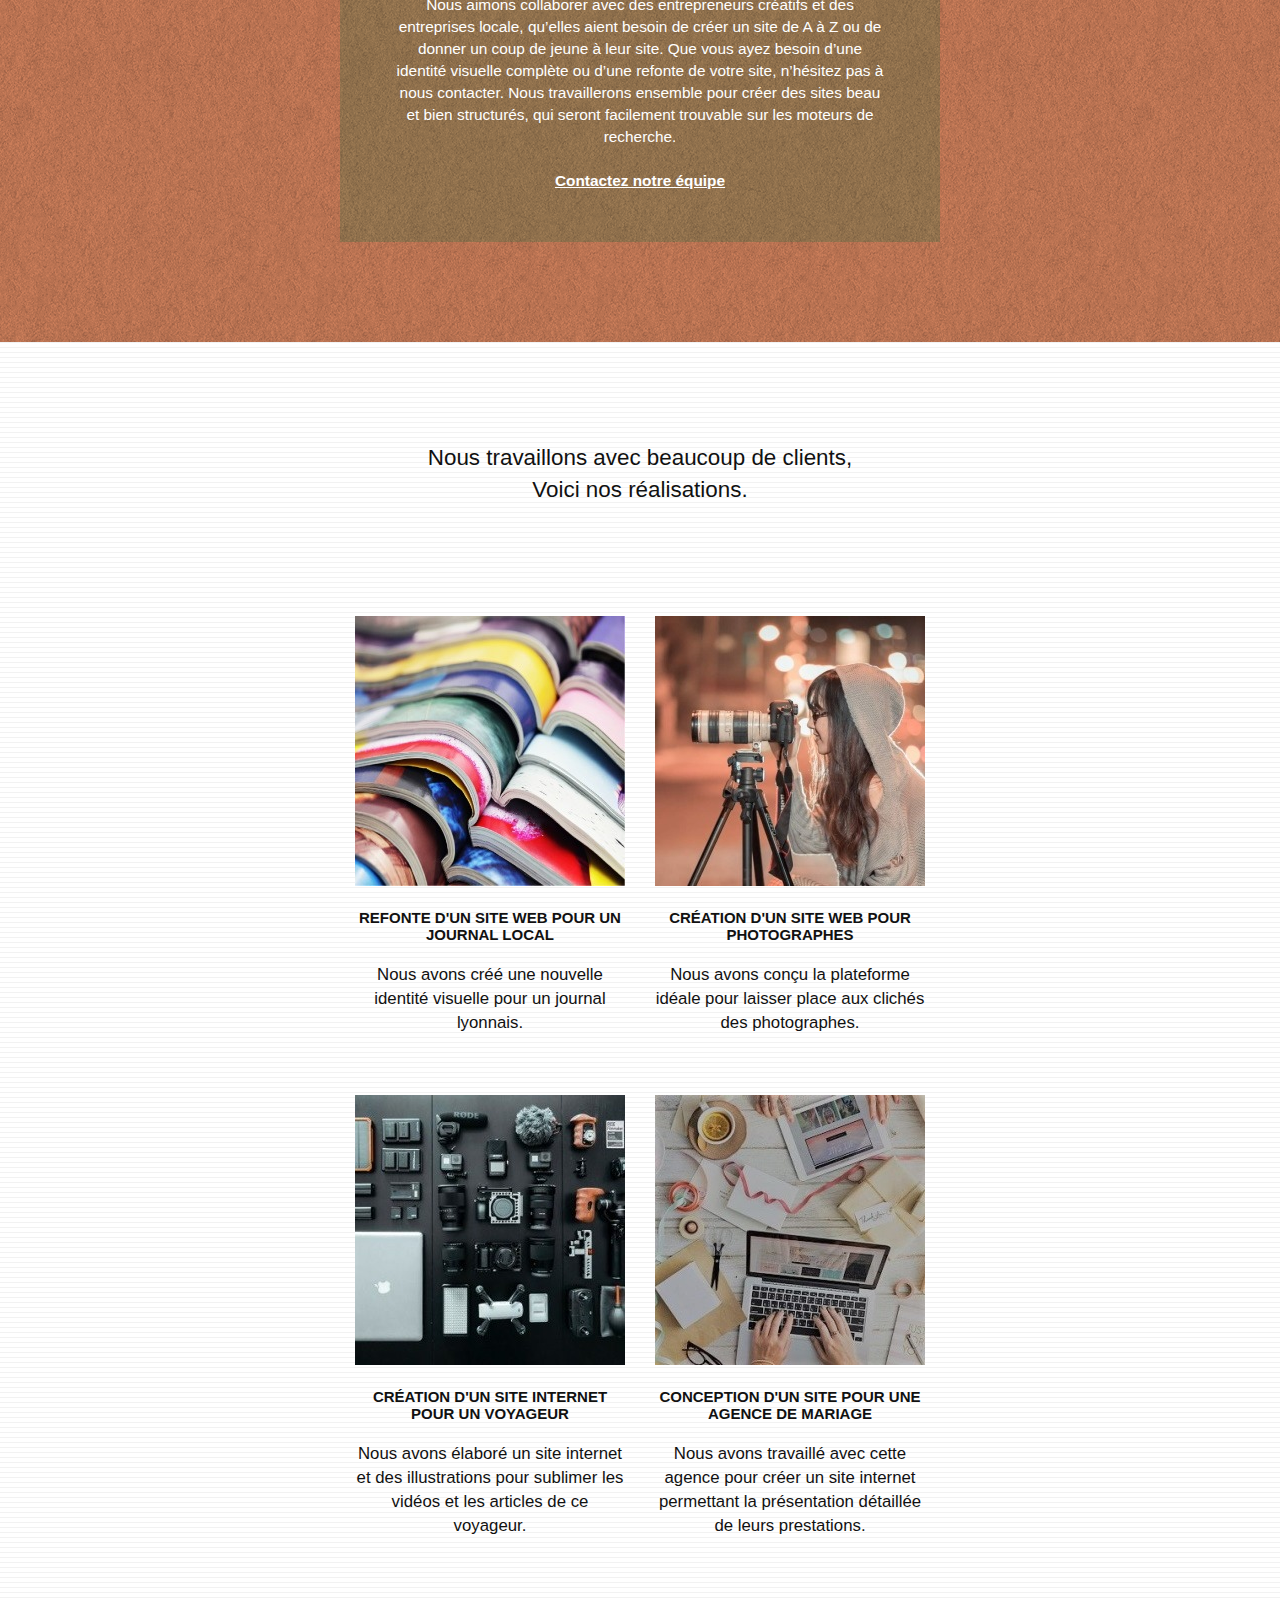
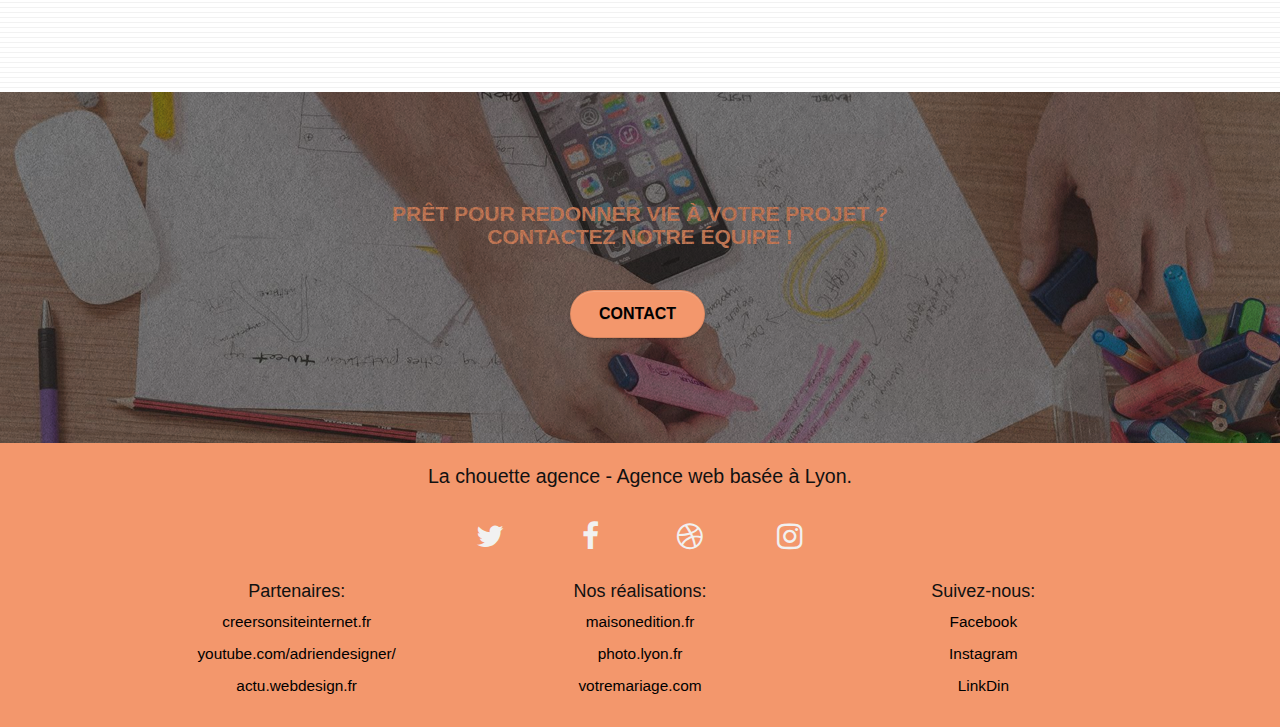
==== commit e463d847: "modif footer" ====
--- a/seo-website/la-chouette-agence.html
+++ b/seo-website/la-chouette-agence.html
@@ -4,13 +4,15 @@
     <meta charset="utf-8">
     <!-- <meta name="keywords" content="seo, google, site web, site internet, agence design paris, agence design, agence design,agence design,agence design,agence design,agence design,agence design,agence design,agence design"> -->
     <meta name="description" content="La chouette agence se situe a Lyon, elle est disponible pour vous aider à designer votre site afin d'aider les entreprises à devenir attractives et visibles sur internet.">
-    <meta name="viewport" content="width=device-width, initial-scale=1.0, viewport-fit=cover">
-    <link rel="shortcut icon" type="image/png" href="img/favicon.jpg">
+	<meta name="viewport" content="width=device-width, initial-scale=1.0, viewport-fit=cover">
+	<meta name="robots" content="index,follow" />
+	
+	<link rel="shortcut icon" type="image/png" href="img/favicon.jpg">
     
-	<link rel="stylesheet" type="text/css" href="./css/bootstrap.css">
-	<link rel="stylesheet" type="text/css" href="./css/style.css">
-	<link rel="stylesheet" type="text/css" href="./css/font-awesome.css">
-	<link rel="stylesheet" type="text/css" href="./css/et-line.css">
+	<link rel="stylesheet" type="text/css" href="./css/bootstrap.min.css">
+	<link rel="stylesheet" type="text/css" href="./css/style.min.css">
+	<link rel="stylesheet" type="text/css" href="./css/font-awesome.min.css">
+	<link rel="stylesheet" type="text/css" href="./css/et-line.min.css">
 
     <title>La chouette agence</title>
     
@@ -240,30 +242,25 @@
 								</div>
 							</div>
 							<div class="row">
-								<div class="col-sm-4">
-									<h4>Partenaires</h4>
-										<ul>
-											<li><a class="black_link" href="la-chouette-agence.html">voiture.com</a></li>
-											<li><a class="black_link" href="la-chouette-agence.html">pizza.com</a></li>
-											<li><a class="black_link" href="la-chouette-agence.html">matoiture.com</a></li>
-											<li><a class="black_link" href="la-chouette-agence.html">immobilierseo.com</a></li>
-										</ul>		
-								</div>
-								<div class="col-sm-4">
-									<h4>contact</h4>
-									<ul>
-										<li><a class="black_link" href="la-chouette-agence.html">lachouetteagence@contact.fr</a></li>
-										<li><a class="black_link" href="la-chouette-agence.html">TEL: 02 30 40 50 60</a></li>
-										<li><a class="black_link" href="la-chouette-agence.html">la-chouette-agence.com</a>
-									</ul>
-								</div>
-								<div class="col-sm-4">
-									<h4>Suivez-nous</h4>
-									<ul>
-										<li><a class="black_link" href="la-chouette-agence.html">Facebook</a></li>
-										<li><a class="black_link" href="la-chouette-agence.html">Instagram</a></li>
-										<li><a class="black_link" href="la-chouette-agence.html">LinkDin</a></li>
-									</ul>
+								<div class="footer_link">
+									<div class="col-sm-4">
+										<h4>Partenaires:</h4>
+												<p><a class="footer_text" href="la-chouette-agence.html">creersonsiteinternet.fr</a></p><br>
+												<p><a class="footer_text" href="la-chouette-agence.html">youtube.com/adriendesigner/</a></p><br>
+												<p><a class="footer_text" href="la-chouette-agence.html">actu.webdesign.fr</a></p><br>
+									</div>
+									<div class="col-sm-4">
+										<h4>Nos réalisations:</h4>
+											<p><a class="footer_text" href="la-chouette-agence.html">maisonedition.fr</a></p><br>
+											<p><a class="footer_text" href="la-chouette-agence.html">photo.lyon.fr</a></p><br>
+											<p><a class="footer_text" href="la-chouette-agence.html">votremariage.com</a></p><br>
+									</div>
+									<div class="col-sm-4">
+										<h4>Suivez-nous:</h4>
+											<p><a class="footer_text" href="la-chouette-agence.html">Facebook</a></p><br>
+											<p><a class="footer_text" href="la-chouette-agence.html">Instagram</a></p><br>
+											<p><a class="footer_text" href="la-chouette-agence.html">LinkDin</a></p>
+									</div>
 								</div>
 							</div>
 						</div>
@@ -274,11 +271,11 @@
 		<!-- Footer - bloc-8 END -->
 	</div> <!-- Principal conteneur END -->
 
-	<script src="./js/jquery-2.1.0.min.js"></script>
-	<script src="./js/bootstrap.min.js"></script>
-	<script src="./js/blocs.min.js"></script>
+	<script src="./js/jquery-2.1.0.min.js" defer></script>
+	<script src="./js/bootstrap.min.js" defer></script>
+	<script src="./js/blocs.min.js" defer></script>
 	<script src="./js/jquery.touchSwipe.min.js" defer></script>
-	<script src="./js/gmaps.min.js"></script>
+	<script src="./js/gmaps.min.js" defer></script>
 
 </body>
 </html>--- a/seo-website/css/style.min.css
+++ b/seo-website/css/style.min.css
@@ -0,0 +1,963 @@
+body {
+    margin: 0;
+    padding: 0;
+    background: #fff;
+    overflow-x: hidden;
+    -webkit-font-smoothing: antialiased;
+    -moz-osx-font-smoothing: grayscale;
+}
+.service_p {
+    font-size: 1.2em;
+}
+.services {
+    font-size: 1.6em;
+    margin-bottom: 60px;
+}
+.citation {
+    font-size: 1.4em;
+}
+.source {
+    font-size: 1em;
+}
+.realisations_p {
+    font-size: 1.2em;
+}
+.h3_new {
+    font-size: 1.5em;
+}
+.footer_p {
+    font-size: 1.4em;
+    margin-bottom: 30px;
+    color: #000;
+}
+.black_link {
+    color: #000;
+}
+.collaboration {
+    font-size: 1.1em;
+}
+.subtitle {
+    font-size: 1.3em;
+}
+.coordonees {
+    font-size: 1.3em;
+    margin-bottom: 40px;
+}
+
+footer p{
+    margin-bottom: -10px;
+}
+
+.footer_text{
+    color: black;
+    font-size: 1.4em;
+}
+
+.footer_link{
+    text-align: center;
+    margin-top: 20px;
+}
+
+.icon-md{
+    color: rgb(241, 241, 241);
+}
+
+.icon-md:hover{
+    color: rgb(211, 211, 211);
+}
+
+
+a,
+button {
+    transition: all 0.3s ease-in-out;
+    outline: 0 !important;
+}
+a:hover {
+    text-decoration: none;
+    cursor: pointer;
+}
+#page-loading-blocs-notifaction {
+    position: fixed;
+    top: 0;
+    bottom: 0;
+    width: 100%;
+    z-index: 100000;
+    background: #fff url(../img/pageload-spinner.gif) no-repeat center center;
+}
+.bloc {
+    width: 100%;
+    clear: both;
+    background: 50% 50% no-repeat;
+    padding: 0 50px;
+    -webkit-background-size: cover;
+    -moz-background-size: cover;
+    -o-background-size: cover;
+    background-size: cover;
+    position: relative;
+}
+.bloc .container {
+    padding-left: 0;
+    padding-right: 0;
+}
+.bloc-lg {
+    padding: 100px 50px;
+}
+.bloc-md {
+    padding: 50px;
+}
+.bloc-sm {
+    padding: 20px 50px;
+}
+.bg-b-edge,
+.bg-bl-edge,
+.bg-br-edge,
+.bg-center,
+.bg-l-edge,
+.bg-r-edge,
+.bg-repeat,
+.bg-t-edge,
+.bg-tl-edge,
+.bg-tr-edge {
+    -webkit-background-size: auto !important;
+    -moz-background-size: auto !important;
+    -o-background-size: auto !important;
+    background-size: auto !important;
+}
+.bg-repeat {
+    background: repeat;
+}
+.bg-t-edge {
+    background: top no-repeat;
+}
+.bloc-bg-texture::before {
+    content: "";
+    background-size: 2px 2px;
+    position: absolute;
+    top: 0;
+    bottom: 0;
+    left: 0;
+    right: 0;
+}
+.texture-paper::before {
+    background: url(../img/texture-paper.png);
+    background-size: 280px 280px;
+}
+.b-parallax {
+    background-attachment: fixed;
+}
+.d-bloc {
+    color: rgba(255, 255, 255, 0.7);
+}
+.d-bloc button:hover {
+    color: rgba(255, 255, 255, 0.9);
+}
+.d-bloc .icon-round,
+.d-bloc .icon-rounded,
+.d-bloc .icon-semi-rounded-a,
+.d-bloc .icon-semi-rounded-b,
+.d-bloc .icon-square {
+    border-color: rgba(255, 255, 255, 0.9);
+}
+.d-bloc .divider-h span {
+    border-color: rgba(255, 255, 255, 0.2);
+}
+.d-bloc .a-btn,
+.d-bloc .navbar a,
+.d-bloc .navbar-brand,
+.d-bloc a .icon-lg,
+.d-bloc a,
+.d-bloc a .icon-sm,
+.d-bloc a .icon-xl,
+.d-bloc h1 a,
+.d-bloc h2 a,
+.d-bloc h3 a,
+.d-bloc h4 a,
+.d-bloc h5 a,
+.d-bloc h6 a,
+.d-bloc p a {
+    color: rgba(0, 0, 0);
+}
+.d-bloc .a-btn:hover,
+.d-bloc .navbar a:hover,
+.d-bloc .navbar-brand:hover,
+.d-bloc a:hover .icon-lg,
+.d-bloc a:hover,
+.d-bloc a:hover .icon-sm,
+.d-bloc a:hover .icon-xl,
+.d-bloc h1 a:hover,
+.d-bloc h2 a:hover,
+.d-bloc h3 a:hover,
+.d-bloc h4 a:hover,
+.d-bloc h5 a:hover,
+.d-bloc h6 a:hover,
+.d-bloc p a:hover {
+    color: rgb(46, 46, 46);
+}
+.d-bloc .navbar-toggle .icon-bar {
+    background: #fff;
+}
+.d-bloc .btn-wire,
+.d-bloc .btn-wire:hover {
+    color: #fff;
+    border-color: #fff;
+}
+.d-bloc .panel {
+    color: rgba(0, 0, 0, 0.5);
+}
+.d-bloc .panel button:hover {
+    color: rgba(0, 0, 0, 0.7);
+}
+.d-bloc .panel icon {
+    border-color: rgba(0, 0, 0, 0.7);
+}
+.d-bloc .panel .divider-h span {
+    border-color: rgba(0, 0, 0, 0.1);
+}
+.d-bloc .panel .a-btn {
+    color: rgba(0, 0, 0, 0.6);
+}
+.d-bloc .panel .a-btn:hover {
+    color: #000;
+}
+.d-bloc .panel .btn-wire,
+.d-bloc .panel .btn-wire:hover {
+    color: rgba(0, 0, 0, 0.7);
+    border-color: rgba(0, 0, 0, 0.3);
+}
+.d-bloc .panel,
+.l-bloc {
+    color: rgba(0, 0, 0, 0.5);
+}
+.d-bloc .panel button:hover,
+.l-bloc button:hover {
+    color: rgba(0, 0, 0, 0.7);
+}
+.l-bloc .icon-round,
+.l-bloc .icon-rounded,
+.l-bloc .icon-semi-rounded-a,
+.l-bloc .icon-semi-rounded-b,
+.l-bloc .icon-square {
+    border-color: rgba(0, 0, 0, 0.7);
+}
+.d-bloc .panel .divider-h span,
+.l-bloc .divider-h span {
+    border-color: rgba(0, 0, 0, 0.1);
+}
+.d-bloc .panel .a-btn,
+.l-bloc .a-btn,
+.l-bloc .navbar a,
+.l-bloc .navbar-brand,
+.l-bloc a .icon-lg,
+.l-bloc a .icon-md,
+.l-bloc a .icon-sm,
+.l-bloc a .icon-xl,
+.l-bloc h1 a,
+.l-bloc h2 a,
+.l-bloc h3 a,
+.l-bloc h4 a,
+.l-bloc h5 a,
+.l-bloc h6 a,
+.l-bloc p a {
+    color: #000;
+}
+.d-bloc .panel .a-btn:hover,
+.l-bloc .a-btn:hover,
+.l-bloc .navbar a:hover,
+.l-bloc .navbar-brand:hover,
+.l-bloc a:hover .icon-lg,
+.l-bloc a:hover .icon-md,
+.l-bloc a:hover .icon-sm,
+.l-bloc a:hover .icon-xl,
+.l-bloc h1 a:hover,
+.l-bloc h2 a:hover,
+.l-bloc h3 a:hover,
+.l-bloc h4 a:hover,
+.l-bloc h5 a:hover,
+.l-bloc h6 a:hover,
+.l-bloc p a:hover {
+    color: #000;
+}
+.l-bloc .navbar-toggle .icon-bar {
+    color: rgba(0, 0, 0, 0.6);
+}
+.d-bloc .panel .btn-wire,
+.d-bloc .panel .btn-wire:hover,
+.l-bloc .btn-wire,
+.l-bloc .btn-wire:hover {
+    color: rgba(0, 0, 0, 0.7);
+    border-color: rgba(0, 0, 0, 0.3);
+}
+.voffset {
+    margin-top: 30px;
+}
+.voffset-lg {
+    margin-top: 80px;
+}
+.row-no-gutters {
+    margin-right: 0;
+    margin-left: 0;
+}
+.row.row-no-gutters > [class*=" col-"],
+.row.row-no-gutters > [class^="col-"] {
+    padding-right: 0;
+    padding-left: 0;
+}
+#bloc-1-hero h1 {
+    font-size: 32px;
+}
+.navbar {
+    margin-bottom: 0;
+    z-index: 1;
+}
+.navbar-brand {
+    height: auto;
+    padding: 3px 15px;
+    font-size: 25px;
+    font-weight: 400;
+    font-weight: 600;
+    line-height: 44px;
+}
+.navbar-brand img {
+    max-height: 200px;
+    margin: 0 5px 0 0;
+    display: inline;
+}
+.navbar-brand img[src$="svg"] {
+    min-width: 100px;
+}
+.nav-center .navbar-brand img {
+    margin: 0;
+}
+.navbar .nav {
+    padding-top: 2px;
+    margin-right: -16px;
+    float: right;
+    z-index: 1;
+}
+.nav > li {
+    float: left;
+    margin-top: 4px;
+    font-size: 16px;
+}
+.navbar-nav .open .dropdown-menu > li > a {
+    text-align: inherit;
+}
+.nav > li a:focus,
+.nav > li a:hover {
+    background: 0 0;
+}
+.navbar-toggle {
+    margin: 10px 10px 0 0;
+    border: 0;
+}
+.navbar-toggle:hover {
+    background: 0 0 !important;
+}
+.navbar-toggle .icon-bar {
+    background-color: rgba(0, 0, 0, 0.5);
+    width: 26px;
+}
+.nav-invert .navbar .nav {
+    float: left;
+}
+.nav-invert .navbar-brand,
+.nav-invert .navbar-header {
+    float: right;
+    position: relative;
+    z-index: 2;
+}
+@media (min-width: 768px) {
+    .site-navigation {
+        position: absolute;
+        top: 50%;
+        right: 20px;
+        transform: translate(0, -50%);
+        -webkit-transform: translateY(-50%);
+    }
+    .nav > li .dropdown-menu a,
+    .nav > li .dropdown-menu a:hover {
+        color: #484848;
+    }
+    .nav-invert .site-navigation {
+        left: 0;
+        right: 0;
+    }
+    .nav-center {
+        text-align: center;
+    }
+    .nav-center .navbar-header {
+        width: 100%;
+    }
+    .nav-center .nav > li,
+    .nav-center .navbar-brand,
+    .nav-center .navbar-header {
+        float: none;
+        display: inline-block;
+    }
+    .nav-center .site-navigation {
+        position: relative;
+        width: 100%;
+        right: 0;
+        margin-right: 0;
+        margin-top: 20px;
+    }
+    .nav-center.mini-nav .navbar-toggle {
+        float: none;
+        margin: 10px auto 0;
+    }
+}
+.nav > li > .dropdown a {
+    background: 0 0 !important;
+    display: block;
+    padding: 14px 15px;
+}
+nav .caret {
+    margin: 0 5px;
+}
+.dropdown-menu .dropdown-menu {
+    top: -8px;
+    left: 100%;
+}
+.dropdown-menu .dropmenu-flow-right {
+    top: 100%;
+    left: 0;
+    margin-left: -1px;
+    border-top-left-radius: 0;
+    border-top-right-radius: 0;
+}
+.dropdown-menu .dropdown span {
+    border: 4px solid #000;
+    border-top-color: transparent;
+    border-right-color: transparent;
+    border-bottom-color: transparent;
+    margin: 6px -5px 0 0 !important;
+    float: right;
+}
+.mg-md {
+    margin-top: 10px;
+    margin-bottom: 20px;
+}
+.mg-lg {
+    margin-top: 10px;
+    margin-bottom: 40px;
+}
+.btn {
+    margin: 0 5px 5px 0;
+}
+.btn.pull-right {
+    margin: 0 0 5px 5px;
+}
+.btn-d,
+.btn-d:focus,
+.btn-d:hover {
+    color: #fff;
+    background: rgba(0, 0, 0, 0.3);
+}
+button {
+    outline: 0 !important;
+}
+.btn-rd {
+    border-radius: 40px;
+}
+.btn-clean {
+    border: 1px solid rgba(0, 0, 0, 0.08);
+    border-bottom-color: rgba(0, 0, 0, 0.1);
+    text-shadow: 0 1px 0 rgba(0, 0, 1, 0.1);
+    box-shadow: 0 1px 3px rgba(0, 0, 1, 0.25), inset 0 1px 0 0 rgba(255, 255, 255, 0.15);
+}
+.icon-md {
+    font-size: 30px !important;
+}
+.icon-lg {
+    font-size: 60px !important;
+}
+.sm-shadow {
+    text-shadow: 0 1px 2px rgba(0, 0, 0, 0.3);
+}
+.panel-sq,
+.panel-sq .panel-footer,
+.panel-sq .panel-heading {
+    border-radius: 0;
+}
+.panel-rd {
+    border-radius: 30px;
+}
+.panel-rd .panel-heading {
+    border-radius: 29px 29px 0 0;
+}
+.panel-rd .panel-footer {
+    border-radius: 0 0 29px 29px;
+}
+.form-control {
+    border-color: rgba(0, 0, 0, 0.1);
+    box-shadow: none;
+}
+.scrollToTop {
+    width: 40px;
+    height: 40px;
+    position: fixed;
+    bottom: 20px;
+    right: 20px;
+    opacity: 0;
+    z-index: 500;
+    transition: all 0.3s ease-in-out;
+}
+.scrollToTop span {
+    margin-top: 6px;
+}
+.showScrollTop {
+    font-size: 14px;
+    opacity: 1;
+}
+a[data-lightbox] {
+    position: relative;
+    display: block;
+    text-align: center;
+}
+a[data-lightbox]:hover::before {
+    content: "+";
+    font-family: HelveticaNeue-Light, "Helvetica Neue Light", "Helvetica Neue", Helvetica, Arial;
+    font-size: 32px;
+    width: 50px;
+    height: 50px;
+    margin-left: -25px;
+    border-radius: 50%;
+    background: rgba(0, 0, 0, 0.6);
+    color: #fff;
+    font-weight: 100;
+    z-index: 1;
+    position: absolute;
+    top: 50%;
+    transform: translateY(-50%);
+    -webkit-transform: translateY(-50%);
+}
+a[data-lightbox]:hover img {
+    opacity: 0.6;
+    -webkit-animation-fill-mode: none;
+    animation-fill-mode: none;
+}
+#lightbox-modal {
+    display: flex;
+    align-items: center;
+}
+#lightbox-modal .modal-dialog {
+    width: 90%;
+    max-width: 900px;
+    margin: 0 auto 0;
+}
+#lightbox-modal .modal-dialog img {
+    max-height: 90vh;
+    margin: 0 auto;
+}
+.lightbox-caption {
+    padding: 20px;
+    color: #fff;
+    background: rgba(0, 0, 0, 0.5);
+    position: absolute;
+    left: 15px;
+    right: 15px;
+    bottom: 5px;
+}
+.close-lightbox {
+    color: #fff;
+    font-size: 30px;
+    position: absolute;
+    top: 20px;
+    right: 20px;
+    z-index: 20;
+    background: rgba(0, 0, 0, 0.5);
+    border: none;
+    line-height: 30px;
+    padding: 0 9px 5px;
+    opacity: 0.3;
+}
+.close-lightbox:hover,
+.next-lightbox:hover,
+.prev-lightbox:hover {
+    opacity: 1;
+    color: #fff;
+}
+.next-lightbox,
+.prev-lightbox {
+    font-size: 20px;
+    color: rgba(255, 255, 255, 0.9);
+    background: rgba(0, 0, 0, 0.5);
+    transition: all 0.2s ease-in-out;
+    position: absolute;
+    top: 45%;
+    z-index: 1;
+    opacity: 0.4;
+}
+.next-lightbox {
+    padding: 6px 8px 1px 13px;
+    right: 25px;
+}
+.prev-lightbox {
+    padding: 6px 13px 1px 10px;
+    left: 25px;
+}
+.snapshot-lb .modal-body {
+    padding-bottom: 45px;
+}
+.snapshot-lb .lightbox-caption {
+    padding: 0;
+    color: rgba(0, 0, 0, 0.5);
+    background: 0 0;
+}
+.btn,
+h1,
+h2,
+h3,
+h4,
+h5,
+h6,
+label,
+p {
+    font-family: helvetica;
+    font-weight: 400;
+    color: #111 !important;
+}
+.container {
+    max-width: 1000px;
+}
+.hero-bloc-text {
+    font-size: 38px;
+}
+.hero-bloc-text-sub {
+    font-size: 36px;
+}
+.statement-bloc-text {
+    line-height: 26px;
+    font-style: italic;
+    font-size: 20px;
+    text-align: center;
+    font-weight: lighter;
+    max-width: 520px;
+    margin: auto auto auto auto;
+}
+p {
+    font-size: 11px;
+}
+.tight-width-whitespace {
+    max-width: 600px;
+    margin: auto auto auto auto;
+}
+.h1 {
+    font-size: 20px;
+    font-family: "Open Sans";
+}
+.cta-hero {
+    margin-top: 22px;
+    color: #fff !important;
+    text-transform: uppercase;
+    padding: 12px 28px 12px 28px;
+    font-size: 16px;
+    font-weight: 700;
+}
+.social {
+    max-width: 400px;
+    margin: auto auto auto auto;
+    color: #f3976c;
+}
+.social:hover {
+    color: #f3976c;
+}
+h2 {
+    font-size: 22px;
+    line-height: 1.4em;
+}
+h3 {
+    font-size: 15px;
+    text-transform: uppercase;
+    font-weight: 700;
+    color: #111 !important;
+}
+.med-width-whitespace {
+    max-width: 800px;
+    margin: auto auto auto auto;
+    box-shadow: 0 0 0 #000;
+}
+h4 {
+    color: #111 !important;
+}
+.icons {
+    margin-bottom: 14px;
+    margin-top: 24px;
+}
+.white {
+    color: #fff !important;
+}
+.portfolio-thumb {
+    margin-bottom: 24px;
+}
+.portfolio-row {
+    margin-bottom: 44px;
+    margin-top: 50px;
+}
+.avatar {
+    box-shadow: 0 4px 9px rgba(0, 0, 0, 0.3);
+}
+.black-background {
+    background-color: rgba(165, 147, 99, 0.7);
+    padding: 40px 40px 40px 40px;
+}
+.bold-link {
+    font-weight: 900;
+    text-decoration: underline !important;
+}
+.bgc-white {
+    background-color: #fff;
+}
+.bgc-dark-slate-blue {
+    background-color: #364577;
+}
+.bgc-atomic-tangerine {
+    background-color: #f3976c;
+}
+.tc-white {
+    color: #f3976c !important;
+}
+.btn-atomic-tangerine {
+    background: #f3976c;
+    color: #000 !important;
+}
+.btn-atomic-tangerine:hover {
+    background: #c27956 !important;
+    color: #fff !important;
+}
+.ltc-white {
+    color: #fff !important;
+}
+.ltc-white:hover {
+    color: #ccc !important;
+}
+.ltc-atomic-tangerine {
+    color: #f3976c !important;
+}
+.ltc-atomic-tangerine:hover {
+    color: #c27956 !important;
+}
+.icon-dark-slate-blue {
+    color: #364577 !important;
+    border-color: #364577 !important;
+}
+.bg-dots-bg {
+    background-image: url(../img/dots-bg.png);
+}
+.bg-lines-h2-bg {
+    background-image: url(../img/lines-h2-bg.png);
+}
+.bg-banniere {
+    background-image: url(../img/la-chouette-agence-banniere.jpg);
+}
+.bg-presentation {
+    background-image: url(../img/image-de-presentation.jpg);
+}
+@media (max-width: 1024px) {
+    .bloc {
+        padding-left: 20px;
+        padding-right: 20px;
+    }
+    .bloc-tile-2.full-width-bloc .container,
+    .bloc-tile-3.full-width-bloc .container,
+    .bloc-tile-4.full-width-bloc .container,
+    .bloc.full-width-bloc {
+        padding-left: 0;
+        padding-right: 0;
+    }
+}
+@media (max-width: 992px) and (min-width: 768px) {
+    .navbar .nav {
+        max-width: 80%;
+    }
+    .nav-center.navbar .nav {
+        max-width: 100%;
+    }
+}
+@media only screen and (min-device-width: 768px) and (max-device-width: 1024px) and (orientation: landscape) {
+    .b-parallax {
+        background-attachment: scroll;
+    }
+}
+@media only screen and (min-device-width: 1024px) and (max-device-width: 1366px) and (-webkit-min-device-pixel-ratio: 1.5) {
+    .b-parallax {
+        background-attachment: scroll;
+    }
+}
+@media (max-width: 991px) {
+    .container {
+        width: 100%;
+    }
+    .b-parallax {
+        background-attachment: scroll;
+    }
+    #hero-bloc,
+    .page-container {
+        overflow-x: hidden;
+        position: relative;
+    }
+    .bloc {
+        padding-left: constant(safe-area-inset-left);
+        padding-right: constant(safe-area-inset-right);
+    }
+    .bloc-group,
+    .bloc-group .bloc {
+        display: block;
+        width: 100%;
+    }
+    .bloc-fill-screen .fill-bloc-bottom-edge,
+    .bloc-fill-screen .fill-bloc-top-edge {
+        padding: 0 20px;
+        padding-left: constant(safe-area-inset-left);
+        padding-right: constant(safe-area-inset-right);
+    }
+}
+@media (max-width: 767px) {
+    .page-container {
+        overflow-x: hidden;
+        position: relative;
+    }
+    #disqus_thread,
+    h1,
+    h2,
+    h3,
+    h4,
+    h5,
+    h6,
+    p {
+        padding-left: 10px !important;
+        padding-right: 10px !important;
+    }
+    .b-parallax {
+        background-attachment: scroll;
+    }
+    .navbar .nav {
+        padding-top: 0;
+        border-top: 1px solid rgba(0, 0, 0, 0.2);
+        float: none !important;
+    }
+    .navbar.row {
+        margin-left: 0;
+        margin-right: 0;
+    }
+    .site-navigation {
+        position: inherit;
+        transform: none;
+        -webkit-transform: none;
+        -ms-transform: none;
+    }
+    .nav > li {
+        margin-top: 0;
+        border-bottom: 1px solid rgba(0, 0, 0, 0.1);
+        background: rgba(0, 0, 0, 0.05);
+        text-align: left;
+        padding-left: 15px;
+        width: 100%;
+    }
+    .nav > li:hover {
+        background: rgba(0, 0, 0, 0.08);
+    }
+    .dropdown .dropdown a .caret {
+        float: none;
+        margin: 5px 0 0 10px !important;
+        border: 4px solid #000;
+        border-bottom-color: transparent;
+        border-right-color: transparent;
+        border-left-color: transparent;
+    }
+    #hero-bloc .navbar .nav {
+        background: rgba(0, 0, 0, 0.8);
+    }
+    #hero-bloc .navbar .nav a {
+        color: rgba(255, 255, 255, 0.6);
+    }
+    .hero {
+        padding: 50px 0;
+    }
+    .hero-nav {
+        left: -1px;
+        right: -1px;
+    }
+    .navbar-collapse {
+        padding: 0;
+        overflow-x: hidden;
+        -webkit-box-shadow: none;
+        box-shadow: none;
+    }
+    .navbar-brand img {
+        max-height: 40px;
+        width: auto;
+    }
+    .nav-invert .navbar-header {
+        float: none;
+        width: 100%;
+    }
+    .nav-invert .navbar-toggle {
+        float: left;
+        margin-left: 10px;
+    }
+    .bloc {
+        padding-left: 0;
+        padding-right: 0;
+    }
+    .bloc-lg,
+    .bloc-xl,
+    .bloc-xxl {
+        padding: 40px 0;
+    }
+    .bloc-md,
+    .bloc-sm {
+        padding-left: 0;
+        padding-right: 0;
+    }
+    .bloc-fill-screen .fill-bloc-bottom-edge,
+    .bloc-fill-screen .fill-bloc-top-edge,
+    .bloc-tile-2 .container,
+    .bloc-tile-3 .container,
+    .bloc-tile-4 .container {
+        padding-left: 0;
+        padding-right: 0;
+    }
+    .a-block {
+        padding: 0 10px;
+    }
+    .btn-dwn {
+        display: none;
+    }
+    .voffset {
+        margin-top: 5px;
+    }
+    .voffset-md {
+        margin-top: 20px;
+    }
+    .voffset-lg {
+        margin-top: 30px;
+    }
+    form {
+        padding: 5px;
+    }
+    .close-lightbox {
+        display: inline-block;
+    }
+    .blocsapp-device-iphone5 {
+        background-size: 216px 425px;
+        padding-top: 60px;
+        width: 216px;
+        height: 425px;
+    }
+    .blocsapp-device-iphone5 img {
+        width: 180px;
+        height: 320px;
+    }
+}
+@media (max-width: 400px) {
+    .bloc {
+        padding-left: 0;
+        padding-right: 0;
+    }
+}
+@media (max-width: 767px) {
+    .bloc-mob-center-text {
+        text-align: center;
+    }
+}
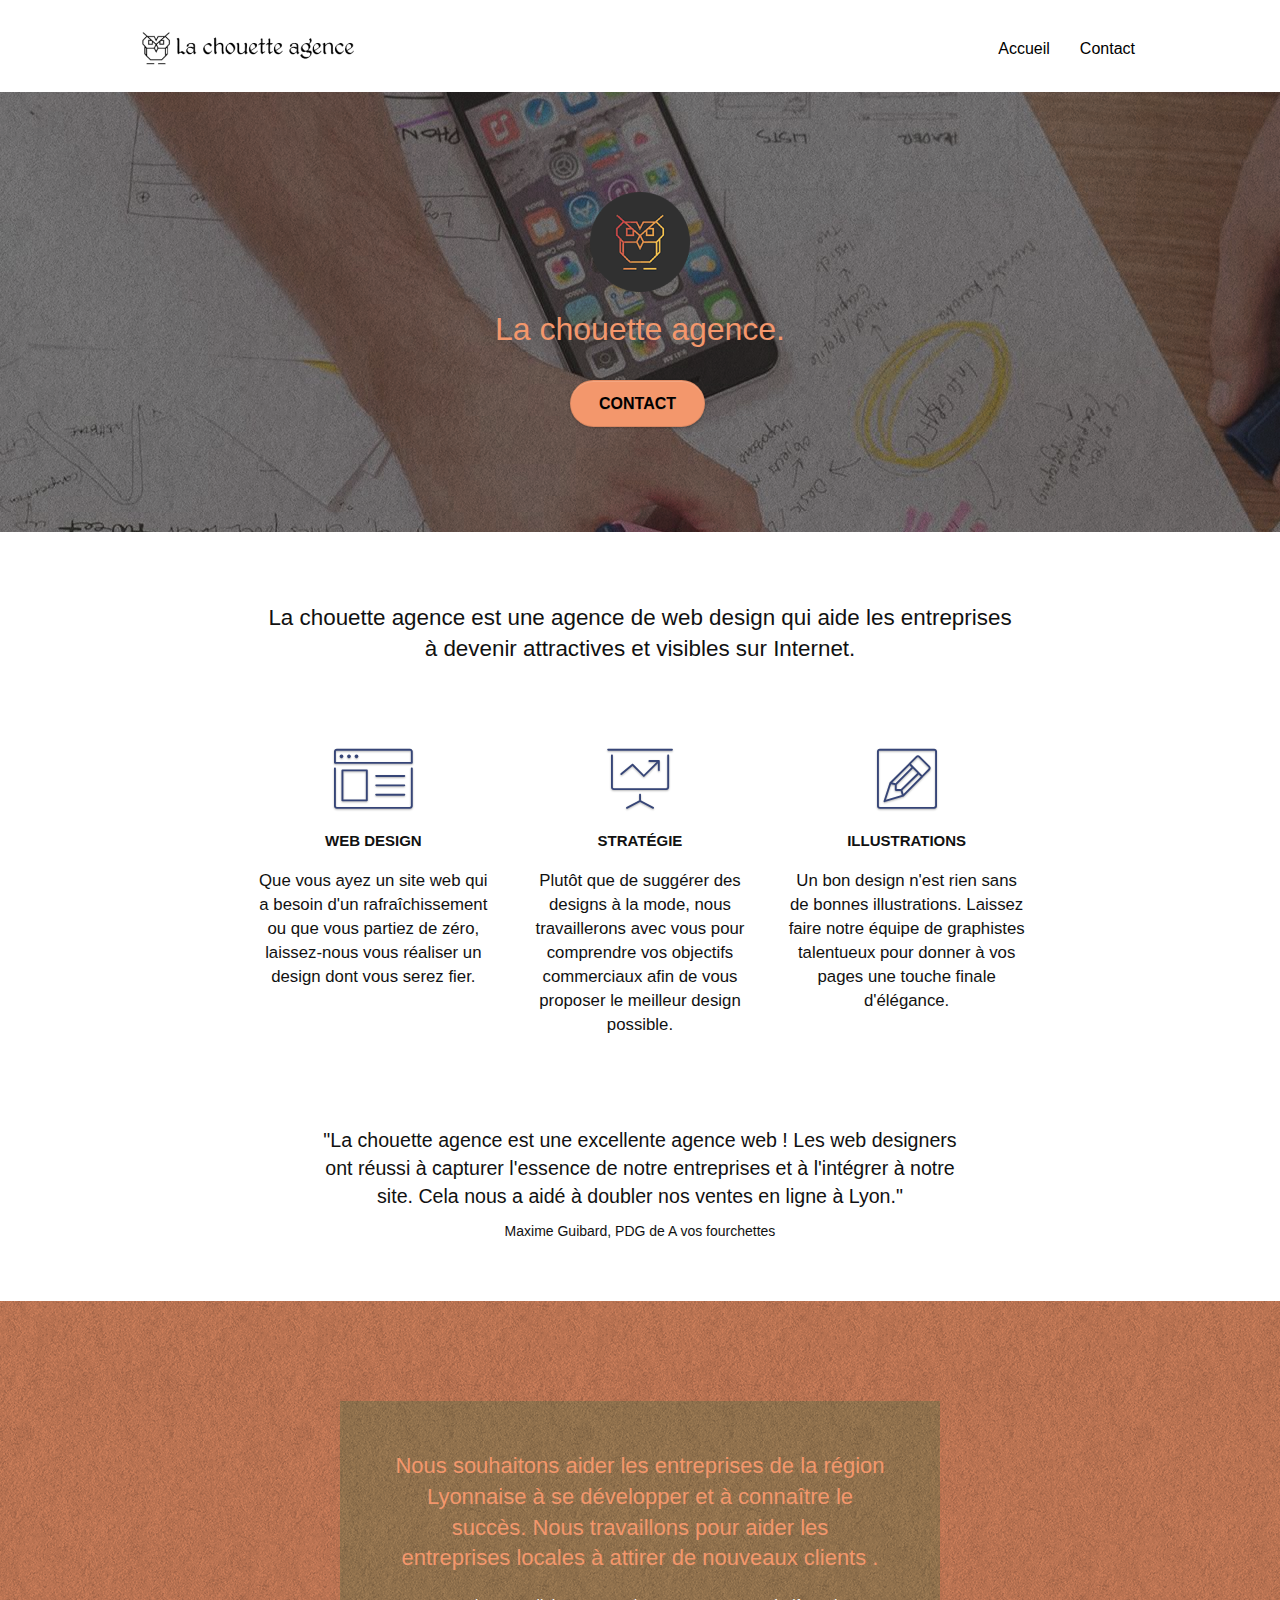
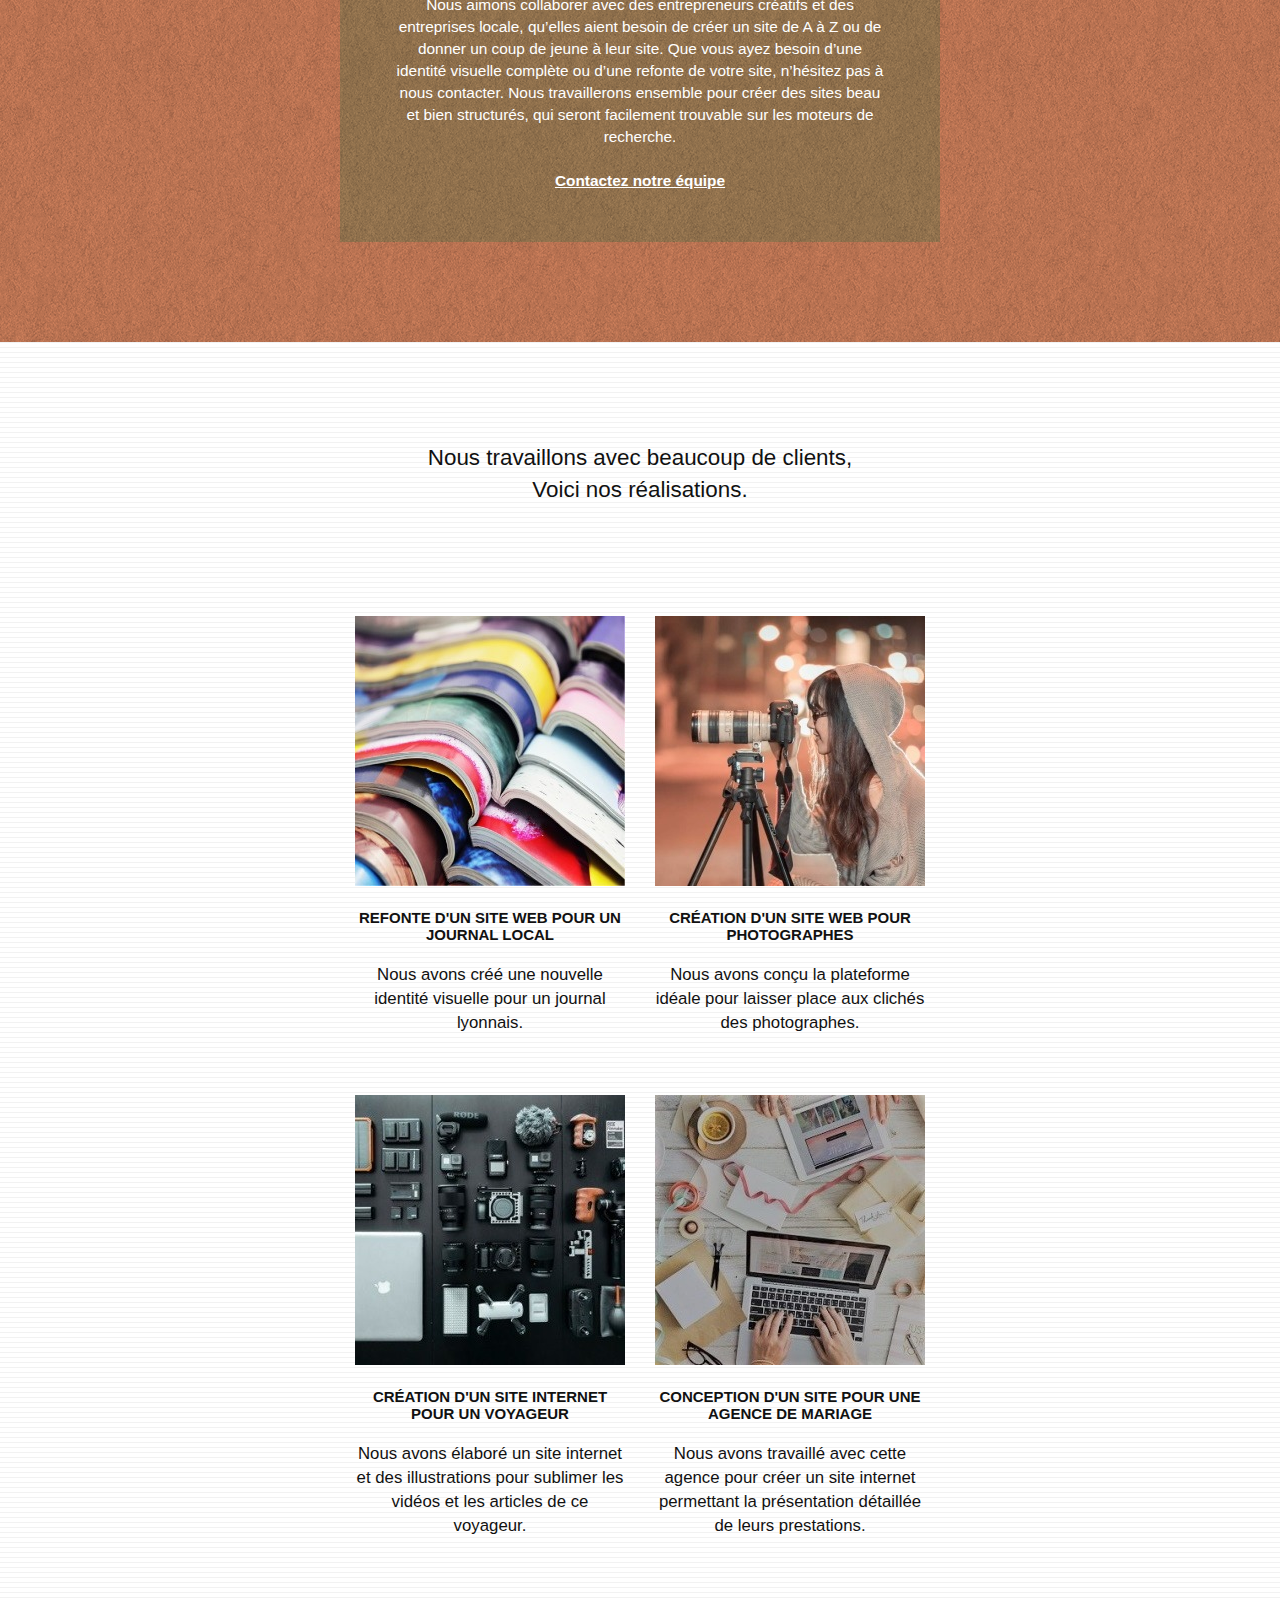
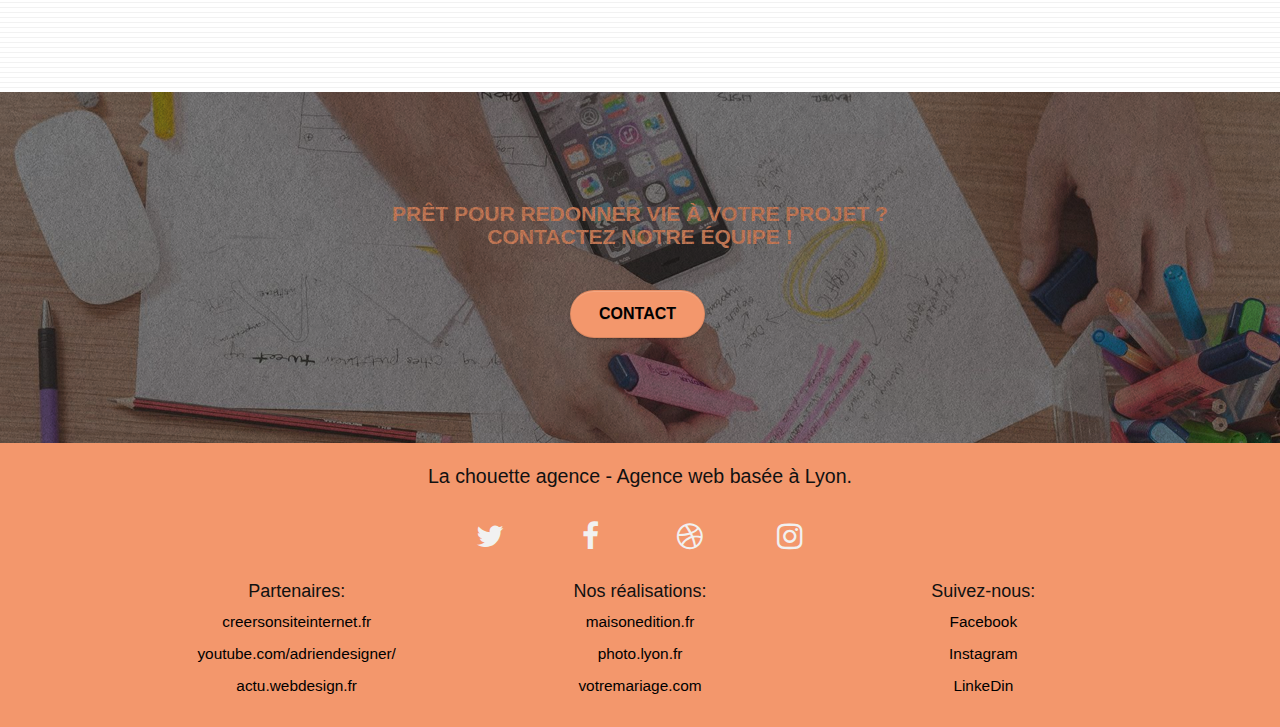
==== commit b6cf60e5: "edit descritpion" ====
--- a/seo-website/la-chouette-agence.html
+++ b/seo-website/la-chouette-agence.html
@@ -3,35 +3,50 @@
 <head>
     <meta charset="utf-8">
     <!-- <meta name="keywords" content="seo, google, site web, site internet, agence design paris, agence design, agence design,agence design,agence design,agence design,agence design,agence design,agence design,agence design"> -->
-    <meta name="description" content="La chouette agence se situe a Lyon, elle est disponible pour vous aider à designer votre site afin d'aider les entreprises à devenir attractives et visibles sur internet.">
+    <meta name="description" content="La chouette agence se situe a Lyon, cette entreprise spécialisée dans le webdesign est disponible pour vous aider à designer votre site afin de devenir plus attractives et visibles sur internet.">
 	<meta name="viewport" content="width=device-width, initial-scale=1.0, viewport-fit=cover">
-	<meta name="robots" content="index,follow" />
+	<meta name="robots" content="index,follow" /> <!--balise robot-->
+
+	<!-- meta opengraph (facebook) -->
+	<meta property="og:title" content="La chouette agence">
+    <meta property="og:type" content="website">
+    <meta property="og:url" content="https://maximebarbotin.github.io/Projet-4.SEO/seo-website/la-chouette-agence.html">
+    <meta property="og:image" content="https://maximebarbotin.github.io/Projet-4.SEO/seo-website/img/preview.png">
+	<meta property="og:description" content="La chouette agence est une agence de webdesign basée a Lyon !">
 	
-	<link rel="shortcut icon" type="image/png" href="img/favicon.jpg">
-    
+	<!--meta card (twitter)-->
+	<meta name="twitter:card" content="summary" />
+	<meta name="twitter:site" content="@lachouetteagence" />
+	<meta name="twitter:title" content="La chouette agence" />
+	<meta name="twitter:description" content="La chouette agence est une agence de webdesign basée a Lyon !" />
+	<meta name="twitter:image" content="https://maximebarbotin.github.io/Projet-4.SEO/seo-website/img/preview.png" />
+
+	<link rel="shortcut icon" type="image/png" href="img/favicon.jpg"> <!--favicon-->
+
+	<!--CSS folders-->
 	<link rel="stylesheet" type="text/css" href="./css/bootstrap.min.css">
 	<link rel="stylesheet" type="text/css" href="./css/style.min.css">
 	<link rel="stylesheet" type="text/css" href="./css/font-awesome.min.css">
 	<link rel="stylesheet" type="text/css" href="./css/et-line.min.css">
 
     <title>La chouette agence</title>
-    
+
 <!-- Analytics -->
- 
+
 <!-- Analytics END -->
-    
+
 </head>
 <body>
 	<!-- Principal conteneur -->
 	<div class="page-container">
-		
+
 	<!-- bloc-0 -->
 		<header>
 			<div class="bloc bgc-white l-bloc " id="bloc-0">
 				<div class="container bloc-sm">
 					<nav class="navbar row">
 						<div class="navbar-header">
-							<a class="navbar-brand" href="la-chouette-agence.html"><img src="img/la-chouette-agence.png" alt="logo" height="40" /></a>
+							<a class="navbar-brand" href="la-chouette-agence.html"><img src="img/la-chouette-agence.png" alt="logo agence web" height="40" /></a>
 						</div>
 						<div class="collapse navbar-collapse navbar-1 special-dropdown-nav">
 							<ul class="site-navigation nav navbar-nav">
@@ -55,7 +70,7 @@
 				<div class="container bloc-lg">
 					<div class="row tight-width-whitespace">
 						<div class="col-sm-12">
-							<img src="img/logo.png" class="center-block image-resize-mode" width="100" alt="logo"/>
+							<img src="img/logo.png" class="center-block image-resize-mode" width="100" alt="logo agence web"/>
 							<h1 class="text-center hero-bloc-text tc-white ">
 								La chouette agence.
 							</h1>
@@ -148,7 +163,7 @@
 					</div>
 					<div class="row tight-width-whitespace portfolio-row">
 						<div class="col-sm-6">
-							<a href="#" data-lightbox="img/1.jpg" data-gallery-id="gallery-1" data-caption="Refonte d'un site web pour un journal local" data-frame="snapshot-lb"><img src="img/1.jpg" alt="paris web design logo agence web meilleure agence et refonte site web journal" class="img-responsive portfolio-thumb" /></a>
+							<a href="#" data-lightbox="img/1.jpg" data-gallery-id="gallery-1" data-caption="Refonte d'un site web pour un journal local" data-frame="snapshot-lb"><img src="img/1.jpg" alt="livres ouverts" class="img-responsive portfolio-thumb" /></a>
 							<h3 class="mg-md text-center">
 								Refonte d'un site web pour un journal local
 							</h3>
@@ -157,7 +172,7 @@
 							</p>
 						</div>
 						<div class="col-sm-6">
-							<a href="#" data-lightbox="img/2.jpg" data-gallery-id="gallery-1" data-caption="Création d'un site web pour photographes" data-frame="snapshot-lb"><img src="img/2.jpg" class="img-responsive portfolio-thumb" alt="paris web design logo agence web meilleure agence, Création d'un site web pour photographes" /></a>
+							<a href="#" data-lightbox="img/2.jpg" data-gallery-id="gallery-1" data-caption="Création d'un site web pour photographes" data-frame="snapshot-lb"><img src="img/2.jpg" class="img-responsive portfolio-thumb" alt="photographe en action" /></a>
 							<h3 class="mg-md text-center">
 								Création d'un site web pour photographes
 							</h3>
@@ -168,7 +183,7 @@
 					</div>
 					<div class="row tight-width-whitespace portfolio-row">
 						<div class="col-sm-6">
-							<a href="#" data-lightbox="img/3.jpg" data-gallery-id="gallery-1" data-caption="Création d'un site internet pour un voyageur" data-frame="snapshot-lb"><img src="img/3.jpg" class="img-responsive portfolio-thumb" alt="paris web design logo agence web meilleure agence, Création d'un site web pour voyageur"/></a>
+							<a href="#" data-lightbox="img/3.jpg" data-gallery-id="gallery-1" data-caption="Création d'un site internet pour un voyageur" data-frame="snapshot-lb"><img src="img/3.jpg" class="img-responsive portfolio-thumb" alt="matériel de photographie"/></a>
 							<h3 class="mg-md text-center">
 								Création d'un site internet pour un voyageur
 							</h3>
@@ -177,7 +192,7 @@
 							</p>
 						</div>
 						<div class="col-sm-6">
-							<a href="#" data-lightbox="img/4.jpg" data-gallery-id="gallery-1" data-caption="Conception d'un site pour une agence de mariage" data-frame="snapshot-lb"><img src="img/4.jpg" class="img-responsive portfolio-thumb" alt="paris web design logo agence web meilleure agence, Création d'un site web pour agence de mariage" /></a>
+							<a href="#" data-lightbox="img/4.jpg" data-gallery-id="gallery-1" data-caption="Conception d'un site pour une agence de mariage" data-frame="snapshot-lb"><img src="img/4.jpg" class="img-responsive portfolio-thumb" alt="espace de travail collectif" /></a>
 							<h3 class="mg-md text-center">
 								Conception d'un site pour une agence de mariage
 							</h3>
@@ -222,22 +237,22 @@
 							<div class="row row-no-gutters social">
 								<div class="col-sm-3">
 									<div class="text-center">
-										<a class="social" href="#" id="twitter" aria-label="twitter"><i class="fa fa-twitter icon-md"></i></a>
-									</div>
-								</div>
-								<div class="col-sm-3">
-									<div class="text-center">
-										<a class="social" href="#" id="facebook" aria-label="facebook"><i class="fa fa-facebook icon-md"></i></a>
-									</div>
-								</div>
-								<div class="col-sm-3">
-									<div class="text-center">
-										<a class="social" href="#" id="dribble" aria-label="dribble"><i class="fa fa-dribbble icon-md"></i></a>
-									</div>
-								</div>
-								<div class="col-sm-3">
-									<div class="text-center">
-										<a class="social" href="#" id="instagram" aria-label="instagram"><i class="fa fa-instagram icon-md"></i></a>
+										<a class="social" href="#" id="twitter" aria-label="twitter"><strong class="fa fa-twitter icon-md"></strong></a>
+									</div>
+								</div>
+								<div class="col-sm-3">
+									<div class="text-center">
+										<a class="social" href="#" id="facebook" aria-label="facebook"><strong class="fa fa-facebook icon-md"></strong></a>
+									</div>
+								</div>
+								<div class="col-sm-3">
+									<div class="text-center">
+										<a class="social" href="#" id="dribble" aria-label="dribble"><strong class="fa fa-dribbble icon-md"></strong></a>
+									</div>
+								</div>
+								<div class="col-sm-3">
+									<div class="text-center">
+										<a class="social" href="#" id="instagram" aria-label="instagram"><strong class="fa fa-instagram icon-md"></strong></a>
 									</div>
 								</div>
 							</div>
@@ -259,7 +274,7 @@
 										<h4>Suivez-nous:</h4>
 											<p><a class="footer_text" href="la-chouette-agence.html">Facebook</a></p><br>
 											<p><a class="footer_text" href="la-chouette-agence.html">Instagram</a></p><br>
-											<p><a class="footer_text" href="la-chouette-agence.html">LinkDin</a></p>
+											<p><a class="footer_text" href="la-chouette-agence.html">LinkeDin</a></p>
 									</div>
 								</div>
 							</div>
--- a/seo-website/css/style.min.css
+++ b/seo-website/css/style.min.css
@@ -1,963 +1 @@
-body {
-    margin: 0;
-    padding: 0;
-    background: #fff;
-    overflow-x: hidden;
-    -webkit-font-smoothing: antialiased;
-    -moz-osx-font-smoothing: grayscale;
-}
-.service_p {
-    font-size: 1.2em;
-}
-.services {
-    font-size: 1.6em;
-    margin-bottom: 60px;
-}
-.citation {
-    font-size: 1.4em;
-}
-.source {
-    font-size: 1em;
-}
-.realisations_p {
-    font-size: 1.2em;
-}
-.h3_new {
-    font-size: 1.5em;
-}
-.footer_p {
-    font-size: 1.4em;
-    margin-bottom: 30px;
-    color: #000;
-}
-.black_link {
-    color: #000;
-}
-.collaboration {
-    font-size: 1.1em;
-}
-.subtitle {
-    font-size: 1.3em;
-}
-.coordonees {
-    font-size: 1.3em;
-    margin-bottom: 40px;
-}
-
-footer p{
-    margin-bottom: -10px;
-}
-
-.footer_text{
-    color: black;
-    font-size: 1.4em;
-}
-
-.footer_link{
-    text-align: center;
-    margin-top: 20px;
-}
-
-.icon-md{
-    color: rgb(241, 241, 241);
-}
-
-.icon-md:hover{
-    color: rgb(211, 211, 211);
-}
-
-
-a,
-button {
-    transition: all 0.3s ease-in-out;
-    outline: 0 !important;
-}
-a:hover {
-    text-decoration: none;
-    cursor: pointer;
-}
-#page-loading-blocs-notifaction {
-    position: fixed;
-    top: 0;
-    bottom: 0;
-    width: 100%;
-    z-index: 100000;
-    background: #fff url(../img/pageload-spinner.gif) no-repeat center center;
-}
-.bloc {
-    width: 100%;
-    clear: both;
-    background: 50% 50% no-repeat;
-    padding: 0 50px;
-    -webkit-background-size: cover;
-    -moz-background-size: cover;
-    -o-background-size: cover;
-    background-size: cover;
-    position: relative;
-}
-.bloc .container {
-    padding-left: 0;
-    padding-right: 0;
-}
-.bloc-lg {
-    padding: 100px 50px;
-}
-.bloc-md {
-    padding: 50px;
-}
-.bloc-sm {
-    padding: 20px 50px;
-}
-.bg-b-edge,
-.bg-bl-edge,
-.bg-br-edge,
-.bg-center,
-.bg-l-edge,
-.bg-r-edge,
-.bg-repeat,
-.bg-t-edge,
-.bg-tl-edge,
-.bg-tr-edge {
-    -webkit-background-size: auto !important;
-    -moz-background-size: auto !important;
-    -o-background-size: auto !important;
-    background-size: auto !important;
-}
-.bg-repeat {
-    background: repeat;
-}
-.bg-t-edge {
-    background: top no-repeat;
-}
-.bloc-bg-texture::before {
-    content: "";
-    background-size: 2px 2px;
-    position: absolute;
-    top: 0;
-    bottom: 0;
-    left: 0;
-    right: 0;
-}
-.texture-paper::before {
-    background: url(../img/texture-paper.png);
-    background-size: 280px 280px;
-}
-.b-parallax {
-    background-attachment: fixed;
-}
-.d-bloc {
-    color: rgba(255, 255, 255, 0.7);
-}
-.d-bloc button:hover {
-    color: rgba(255, 255, 255, 0.9);
-}
-.d-bloc .icon-round,
-.d-bloc .icon-rounded,
-.d-bloc .icon-semi-rounded-a,
-.d-bloc .icon-semi-rounded-b,
-.d-bloc .icon-square {
-    border-color: rgba(255, 255, 255, 0.9);
-}
-.d-bloc .divider-h span {
-    border-color: rgba(255, 255, 255, 0.2);
-}
-.d-bloc .a-btn,
-.d-bloc .navbar a,
-.d-bloc .navbar-brand,
-.d-bloc a .icon-lg,
-.d-bloc a,
-.d-bloc a .icon-sm,
-.d-bloc a .icon-xl,
-.d-bloc h1 a,
-.d-bloc h2 a,
-.d-bloc h3 a,
-.d-bloc h4 a,
-.d-bloc h5 a,
-.d-bloc h6 a,
-.d-bloc p a {
-    color: rgba(0, 0, 0);
-}
-.d-bloc .a-btn:hover,
-.d-bloc .navbar a:hover,
-.d-bloc .navbar-brand:hover,
-.d-bloc a:hover .icon-lg,
-.d-bloc a:hover,
-.d-bloc a:hover .icon-sm,
-.d-bloc a:hover .icon-xl,
-.d-bloc h1 a:hover,
-.d-bloc h2 a:hover,
-.d-bloc h3 a:hover,
-.d-bloc h4 a:hover,
-.d-bloc h5 a:hover,
-.d-bloc h6 a:hover,
-.d-bloc p a:hover {
-    color: rgb(46, 46, 46);
-}
-.d-bloc .navbar-toggle .icon-bar {
-    background: #fff;
-}
-.d-bloc .btn-wire,
-.d-bloc .btn-wire:hover {
-    color: #fff;
-    border-color: #fff;
-}
-.d-bloc .panel {
-    color: rgba(0, 0, 0, 0.5);
-}
-.d-bloc .panel button:hover {
-    color: rgba(0, 0, 0, 0.7);
-}
-.d-bloc .panel icon {
-    border-color: rgba(0, 0, 0, 0.7);
-}
-.d-bloc .panel .divider-h span {
-    border-color: rgba(0, 0, 0, 0.1);
-}
-.d-bloc .panel .a-btn {
-    color: rgba(0, 0, 0, 0.6);
-}
-.d-bloc .panel .a-btn:hover {
-    color: #000;
-}
-.d-bloc .panel .btn-wire,
-.d-bloc .panel .btn-wire:hover {
-    color: rgba(0, 0, 0, 0.7);
-    border-color: rgba(0, 0, 0, 0.3);
-}
-.d-bloc .panel,
-.l-bloc {
-    color: rgba(0, 0, 0, 0.5);
-}
-.d-bloc .panel button:hover,
-.l-bloc button:hover {
-    color: rgba(0, 0, 0, 0.7);
-}
-.l-bloc .icon-round,
-.l-bloc .icon-rounded,
-.l-bloc .icon-semi-rounded-a,
-.l-bloc .icon-semi-rounded-b,
-.l-bloc .icon-square {
-    border-color: rgba(0, 0, 0, 0.7);
-}
-.d-bloc .panel .divider-h span,
-.l-bloc .divider-h span {
-    border-color: rgba(0, 0, 0, 0.1);
-}
-.d-bloc .panel .a-btn,
-.l-bloc .a-btn,
-.l-bloc .navbar a,
-.l-bloc .navbar-brand,
-.l-bloc a .icon-lg,
-.l-bloc a .icon-md,
-.l-bloc a .icon-sm,
-.l-bloc a .icon-xl,
-.l-bloc h1 a,
-.l-bloc h2 a,
-.l-bloc h3 a,
-.l-bloc h4 a,
-.l-bloc h5 a,
-.l-bloc h6 a,
-.l-bloc p a {
-    color: #000;
-}
-.d-bloc .panel .a-btn:hover,
-.l-bloc .a-btn:hover,
-.l-bloc .navbar a:hover,
-.l-bloc .navbar-brand:hover,
-.l-bloc a:hover .icon-lg,
-.l-bloc a:hover .icon-md,
-.l-bloc a:hover .icon-sm,
-.l-bloc a:hover .icon-xl,
-.l-bloc h1 a:hover,
-.l-bloc h2 a:hover,
-.l-bloc h3 a:hover,
-.l-bloc h4 a:hover,
-.l-bloc h5 a:hover,
-.l-bloc h6 a:hover,
-.l-bloc p a:hover {
-    color: #000;
-}
-.l-bloc .navbar-toggle .icon-bar {
-    color: rgba(0, 0, 0, 0.6);
-}
-.d-bloc .panel .btn-wire,
-.d-bloc .panel .btn-wire:hover,
-.l-bloc .btn-wire,
-.l-bloc .btn-wire:hover {
-    color: rgba(0, 0, 0, 0.7);
-    border-color: rgba(0, 0, 0, 0.3);
-}
-.voffset {
-    margin-top: 30px;
-}
-.voffset-lg {
-    margin-top: 80px;
-}
-.row-no-gutters {
-    margin-right: 0;
-    margin-left: 0;
-}
-.row.row-no-gutters > [class*=" col-"],
-.row.row-no-gutters > [class^="col-"] {
-    padding-right: 0;
-    padding-left: 0;
-}
-#bloc-1-hero h1 {
-    font-size: 32px;
-}
-.navbar {
-    margin-bottom: 0;
-    z-index: 1;
-}
-.navbar-brand {
-    height: auto;
-    padding: 3px 15px;
-    font-size: 25px;
-    font-weight: 400;
-    font-weight: 600;
-    line-height: 44px;
-}
-.navbar-brand img {
-    max-height: 200px;
-    margin: 0 5px 0 0;
-    display: inline;
-}
-.navbar-brand img[src$="svg"] {
-    min-width: 100px;
-}
-.nav-center .navbar-brand img {
-    margin: 0;
-}
-.navbar .nav {
-    padding-top: 2px;
-    margin-right: -16px;
-    float: right;
-    z-index: 1;
-}
-.nav > li {
-    float: left;
-    margin-top: 4px;
-    font-size: 16px;
-}
-.navbar-nav .open .dropdown-menu > li > a {
-    text-align: inherit;
-}
-.nav > li a:focus,
-.nav > li a:hover {
-    background: 0 0;
-}
-.navbar-toggle {
-    margin: 10px 10px 0 0;
-    border: 0;
-}
-.navbar-toggle:hover {
-    background: 0 0 !important;
-}
-.navbar-toggle .icon-bar {
-    background-color: rgba(0, 0, 0, 0.5);
-    width: 26px;
-}
-.nav-invert .navbar .nav {
-    float: left;
-}
-.nav-invert .navbar-brand,
-.nav-invert .navbar-header {
-    float: right;
-    position: relative;
-    z-index: 2;
-}
-@media (min-width: 768px) {
-    .site-navigation {
-        position: absolute;
-        top: 50%;
-        right: 20px;
-        transform: translate(0, -50%);
-        -webkit-transform: translateY(-50%);
-    }
-    .nav > li .dropdown-menu a,
-    .nav > li .dropdown-menu a:hover {
-        color: #484848;
-    }
-    .nav-invert .site-navigation {
-        left: 0;
-        right: 0;
-    }
-    .nav-center {
-        text-align: center;
-    }
-    .nav-center .navbar-header {
-        width: 100%;
-    }
-    .nav-center .nav > li,
-    .nav-center .navbar-brand,
-    .nav-center .navbar-header {
-        float: none;
-        display: inline-block;
-    }
-    .nav-center .site-navigation {
-        position: relative;
-        width: 100%;
-        right: 0;
-        margin-right: 0;
-        margin-top: 20px;
-    }
-    .nav-center.mini-nav .navbar-toggle {
-        float: none;
-        margin: 10px auto 0;
-    }
-}
-.nav > li > .dropdown a {
-    background: 0 0 !important;
-    display: block;
-    padding: 14px 15px;
-}
-nav .caret {
-    margin: 0 5px;
-}
-.dropdown-menu .dropdown-menu {
-    top: -8px;
-    left: 100%;
-}
-.dropdown-menu .dropmenu-flow-right {
-    top: 100%;
-    left: 0;
-    margin-left: -1px;
-    border-top-left-radius: 0;
-    border-top-right-radius: 0;
-}
-.dropdown-menu .dropdown span {
-    border: 4px solid #000;
-    border-top-color: transparent;
-    border-right-color: transparent;
-    border-bottom-color: transparent;
-    margin: 6px -5px 0 0 !important;
-    float: right;
-}
-.mg-md {
-    margin-top: 10px;
-    margin-bottom: 20px;
-}
-.mg-lg {
-    margin-top: 10px;
-    margin-bottom: 40px;
-}
-.btn {
-    margin: 0 5px 5px 0;
-}
-.btn.pull-right {
-    margin: 0 0 5px 5px;
-}
-.btn-d,
-.btn-d:focus,
-.btn-d:hover {
-    color: #fff;
-    background: rgba(0, 0, 0, 0.3);
-}
-button {
-    outline: 0 !important;
-}
-.btn-rd {
-    border-radius: 40px;
-}
-.btn-clean {
-    border: 1px solid rgba(0, 0, 0, 0.08);
-    border-bottom-color: rgba(0, 0, 0, 0.1);
-    text-shadow: 0 1px 0 rgba(0, 0, 1, 0.1);
-    box-shadow: 0 1px 3px rgba(0, 0, 1, 0.25), inset 0 1px 0 0 rgba(255, 255, 255, 0.15);
-}
-.icon-md {
-    font-size: 30px !important;
-}
-.icon-lg {
-    font-size: 60px !important;
-}
-.sm-shadow {
-    text-shadow: 0 1px 2px rgba(0, 0, 0, 0.3);
-}
-.panel-sq,
-.panel-sq .panel-footer,
-.panel-sq .panel-heading {
-    border-radius: 0;
-}
-.panel-rd {
-    border-radius: 30px;
-}
-.panel-rd .panel-heading {
-    border-radius: 29px 29px 0 0;
-}
-.panel-rd .panel-footer {
-    border-radius: 0 0 29px 29px;
-}
-.form-control {
-    border-color: rgba(0, 0, 0, 0.1);
-    box-shadow: none;
-}
-.scrollToTop {
-    width: 40px;
-    height: 40px;
-    position: fixed;
-    bottom: 20px;
-    right: 20px;
-    opacity: 0;
-    z-index: 500;
-    transition: all 0.3s ease-in-out;
-}
-.scrollToTop span {
-    margin-top: 6px;
-}
-.showScrollTop {
-    font-size: 14px;
-    opacity: 1;
-}
-a[data-lightbox] {
-    position: relative;
-    display: block;
-    text-align: center;
-}
-a[data-lightbox]:hover::before {
-    content: "+";
-    font-family: HelveticaNeue-Light, "Helvetica Neue Light", "Helvetica Neue", Helvetica, Arial;
-    font-size: 32px;
-    width: 50px;
-    height: 50px;
-    margin-left: -25px;
-    border-radius: 50%;
-    background: rgba(0, 0, 0, 0.6);
-    color: #fff;
-    font-weight: 100;
-    z-index: 1;
-    position: absolute;
-    top: 50%;
-    transform: translateY(-50%);
-    -webkit-transform: translateY(-50%);
-}
-a[data-lightbox]:hover img {
-    opacity: 0.6;
-    -webkit-animation-fill-mode: none;
-    animation-fill-mode: none;
-}
-#lightbox-modal {
-    display: flex;
-    align-items: center;
-}
-#lightbox-modal .modal-dialog {
-    width: 90%;
-    max-width: 900px;
-    margin: 0 auto 0;
-}
-#lightbox-modal .modal-dialog img {
-    max-height: 90vh;
-    margin: 0 auto;
-}
-.lightbox-caption {
-    padding: 20px;
-    color: #fff;
-    background: rgba(0, 0, 0, 0.5);
-    position: absolute;
-    left: 15px;
-    right: 15px;
-    bottom: 5px;
-}
-.close-lightbox {
-    color: #fff;
-    font-size: 30px;
-    position: absolute;
-    top: 20px;
-    right: 20px;
-    z-index: 20;
-    background: rgba(0, 0, 0, 0.5);
-    border: none;
-    line-height: 30px;
-    padding: 0 9px 5px;
-    opacity: 0.3;
-}
-.close-lightbox:hover,
-.next-lightbox:hover,
-.prev-lightbox:hover {
-    opacity: 1;
-    color: #fff;
-}
-.next-lightbox,
-.prev-lightbox {
-    font-size: 20px;
-    color: rgba(255, 255, 255, 0.9);
-    background: rgba(0, 0, 0, 0.5);
-    transition: all 0.2s ease-in-out;
-    position: absolute;
-    top: 45%;
-    z-index: 1;
-    opacity: 0.4;
-}
-.next-lightbox {
-    padding: 6px 8px 1px 13px;
-    right: 25px;
-}
-.prev-lightbox {
-    padding: 6px 13px 1px 10px;
-    left: 25px;
-}
-.snapshot-lb .modal-body {
-    padding-bottom: 45px;
-}
-.snapshot-lb .lightbox-caption {
-    padding: 0;
-    color: rgba(0, 0, 0, 0.5);
-    background: 0 0;
-}
-.btn,
-h1,
-h2,
-h3,
-h4,
-h5,
-h6,
-label,
-p {
-    font-family: helvetica;
-    font-weight: 400;
-    color: #111 !important;
-}
-.container {
-    max-width: 1000px;
-}
-.hero-bloc-text {
-    font-size: 38px;
-}
-.hero-bloc-text-sub {
-    font-size: 36px;
-}
-.statement-bloc-text {
-    line-height: 26px;
-    font-style: italic;
-    font-size: 20px;
-    text-align: center;
-    font-weight: lighter;
-    max-width: 520px;
-    margin: auto auto auto auto;
-}
-p {
-    font-size: 11px;
-}
-.tight-width-whitespace {
-    max-width: 600px;
-    margin: auto auto auto auto;
-}
-.h1 {
-    font-size: 20px;
-    font-family: "Open Sans";
-}
-.cta-hero {
-    margin-top: 22px;
-    color: #fff !important;
-    text-transform: uppercase;
-    padding: 12px 28px 12px 28px;
-    font-size: 16px;
-    font-weight: 700;
-}
-.social {
-    max-width: 400px;
-    margin: auto auto auto auto;
-    color: #f3976c;
-}
-.social:hover {
-    color: #f3976c;
-}
-h2 {
-    font-size: 22px;
-    line-height: 1.4em;
-}
-h3 {
-    font-size: 15px;
-    text-transform: uppercase;
-    font-weight: 700;
-    color: #111 !important;
-}
-.med-width-whitespace {
-    max-width: 800px;
-    margin: auto auto auto auto;
-    box-shadow: 0 0 0 #000;
-}
-h4 {
-    color: #111 !important;
-}
-.icons {
-    margin-bottom: 14px;
-    margin-top: 24px;
-}
-.white {
-    color: #fff !important;
-}
-.portfolio-thumb {
-    margin-bottom: 24px;
-}
-.portfolio-row {
-    margin-bottom: 44px;
-    margin-top: 50px;
-}
-.avatar {
-    box-shadow: 0 4px 9px rgba(0, 0, 0, 0.3);
-}
-.black-background {
-    background-color: rgba(165, 147, 99, 0.7);
-    padding: 40px 40px 40px 40px;
-}
-.bold-link {
-    font-weight: 900;
-    text-decoration: underline !important;
-}
-.bgc-white {
-    background-color: #fff;
-}
-.bgc-dark-slate-blue {
-    background-color: #364577;
-}
-.bgc-atomic-tangerine {
-    background-color: #f3976c;
-}
-.tc-white {
-    color: #f3976c !important;
-}
-.btn-atomic-tangerine {
-    background: #f3976c;
-    color: #000 !important;
-}
-.btn-atomic-tangerine:hover {
-    background: #c27956 !important;
-    color: #fff !important;
-}
-.ltc-white {
-    color: #fff !important;
-}
-.ltc-white:hover {
-    color: #ccc !important;
-}
-.ltc-atomic-tangerine {
-    color: #f3976c !important;
-}
-.ltc-atomic-tangerine:hover {
-    color: #c27956 !important;
-}
-.icon-dark-slate-blue {
-    color: #364577 !important;
-    border-color: #364577 !important;
-}
-.bg-dots-bg {
-    background-image: url(../img/dots-bg.png);
-}
-.bg-lines-h2-bg {
-    background-image: url(../img/lines-h2-bg.png);
-}
-.bg-banniere {
-    background-image: url(../img/la-chouette-agence-banniere.jpg);
-}
-.bg-presentation {
-    background-image: url(../img/image-de-presentation.jpg);
-}
-@media (max-width: 1024px) {
-    .bloc {
-        padding-left: 20px;
-        padding-right: 20px;
-    }
-    .bloc-tile-2.full-width-bloc .container,
-    .bloc-tile-3.full-width-bloc .container,
-    .bloc-tile-4.full-width-bloc .container,
-    .bloc.full-width-bloc {
-        padding-left: 0;
-        padding-right: 0;
-    }
-}
-@media (max-width: 992px) and (min-width: 768px) {
-    .navbar .nav {
-        max-width: 80%;
-    }
-    .nav-center.navbar .nav {
-        max-width: 100%;
-    }
-}
-@media only screen and (min-device-width: 768px) and (max-device-width: 1024px) and (orientation: landscape) {
-    .b-parallax {
-        background-attachment: scroll;
-    }
-}
-@media only screen and (min-device-width: 1024px) and (max-device-width: 1366px) and (-webkit-min-device-pixel-ratio: 1.5) {
-    .b-parallax {
-        background-attachment: scroll;
-    }
-}
-@media (max-width: 991px) {
-    .container {
-        width: 100%;
-    }
-    .b-parallax {
-        background-attachment: scroll;
-    }
-    #hero-bloc,
-    .page-container {
-        overflow-x: hidden;
-        position: relative;
-    }
-    .bloc {
-        padding-left: constant(safe-area-inset-left);
-        padding-right: constant(safe-area-inset-right);
-    }
-    .bloc-group,
-    .bloc-group .bloc {
-        display: block;
-        width: 100%;
-    }
-    .bloc-fill-screen .fill-bloc-bottom-edge,
-    .bloc-fill-screen .fill-bloc-top-edge {
-        padding: 0 20px;
-        padding-left: constant(safe-area-inset-left);
-        padding-right: constant(safe-area-inset-right);
-    }
-}
-@media (max-width: 767px) {
-    .page-container {
-        overflow-x: hidden;
-        position: relative;
-    }
-    #disqus_thread,
-    h1,
-    h2,
-    h3,
-    h4,
-    h5,
-    h6,
-    p {
-        padding-left: 10px !important;
-        padding-right: 10px !important;
-    }
-    .b-parallax {
-        background-attachment: scroll;
-    }
-    .navbar .nav {
-        padding-top: 0;
-        border-top: 1px solid rgba(0, 0, 0, 0.2);
-        float: none !important;
-    }
-    .navbar.row {
-        margin-left: 0;
-        margin-right: 0;
-    }
-    .site-navigation {
-        position: inherit;
-        transform: none;
-        -webkit-transform: none;
-        -ms-transform: none;
-    }
-    .nav > li {
-        margin-top: 0;
-        border-bottom: 1px solid rgba(0, 0, 0, 0.1);
-        background: rgba(0, 0, 0, 0.05);
-        text-align: left;
-        padding-left: 15px;
-        width: 100%;
-    }
-    .nav > li:hover {
-        background: rgba(0, 0, 0, 0.08);
-    }
-    .dropdown .dropdown a .caret {
-        float: none;
-        margin: 5px 0 0 10px !important;
-        border: 4px solid #000;
-        border-bottom-color: transparent;
-        border-right-color: transparent;
-        border-left-color: transparent;
-    }
-    #hero-bloc .navbar .nav {
-        background: rgba(0, 0, 0, 0.8);
-    }
-    #hero-bloc .navbar .nav a {
-        color: rgba(255, 255, 255, 0.6);
-    }
-    .hero {
-        padding: 50px 0;
-    }
-    .hero-nav {
-        left: -1px;
-        right: -1px;
-    }
-    .navbar-collapse {
-        padding: 0;
-        overflow-x: hidden;
-        -webkit-box-shadow: none;
-        box-shadow: none;
-    }
-    .navbar-brand img {
-        max-height: 40px;
-        width: auto;
-    }
-    .nav-invert .navbar-header {
-        float: none;
-        width: 100%;
-    }
-    .nav-invert .navbar-toggle {
-        float: left;
-        margin-left: 10px;
-    }
-    .bloc {
-        padding-left: 0;
-        padding-right: 0;
-    }
-    .bloc-lg,
-    .bloc-xl,
-    .bloc-xxl {
-        padding: 40px 0;
-    }
-    .bloc-md,
-    .bloc-sm {
-        padding-left: 0;
-        padding-right: 0;
-    }
-    .bloc-fill-screen .fill-bloc-bottom-edge,
-    .bloc-fill-screen .fill-bloc-top-edge,
-    .bloc-tile-2 .container,
-    .bloc-tile-3 .container,
-    .bloc-tile-4 .container {
-        padding-left: 0;
-        padding-right: 0;
-    }
-    .a-block {
-        padding: 0 10px;
-    }
-    .btn-dwn {
-        display: none;
-    }
-    .voffset {
-        margin-top: 5px;
-    }
-    .voffset-md {
-        margin-top: 20px;
-    }
-    .voffset-lg {
-        margin-top: 30px;
-    }
-    form {
-        padding: 5px;
-    }
-    .close-lightbox {
-        display: inline-block;
-    }
-    .blocsapp-device-iphone5 {
-        background-size: 216px 425px;
-        padding-top: 60px;
-        width: 216px;
-        height: 425px;
-    }
-    .blocsapp-device-iphone5 img {
-        width: 180px;
-        height: 320px;
-    }
-}
-@media (max-width: 400px) {
-    .bloc {
-        padding-left: 0;
-        padding-right: 0;
-    }
-}
-@media (max-width: 767px) {
-    .bloc-mob-center-text {
-        text-align: center;
-    }
-}
+body{margin:0;padding:0;background:#fff;overflow-x:hidden;-webkit-font-smoothing:antialiased;-moz-osx-font-smoothing:grayscale}.service_p{font-size:1.2em}.services{font-size:1.6em;margin-bottom:60px}.citation{font-size:1.4em}.source{font-size:1em}.realisations_p{font-size:1.2em}.h3_new{font-size:1.5em}.footer_p{font-size:1.4em;margin-bottom:30px;color:#000}.black_link{color:#000}.collaboration{font-size:1.1em}.subtitle{font-size:1.3em}.coordonees{font-size:1.3em;margin-bottom:40px;text-align:center;margin-top:50px;line-height:200%}.contact_bloc h3{margin-bottom:30px;margin-top:-50px}footer p{margin-bottom:-10px}.footer_text{color:#000;font-size:1.4em}.footer_link{text-align:center;margin-top:20px}.icon-md{color:#f1f1f1}.icon-md:hover{color:#d3d3d3}.contact_bloc{margin:auto;align-items:center;width:485px}a,button{transition:all .3s ease-in-out;outline:0!important}a:hover{text-decoration:none;cursor:pointer}#page-loading-blocs-notifaction{position:fixed;top:0;bottom:0;width:100%;z-index:100000;background:#fff url(../img/pageload-spinner.gif) no-repeat center center}.bloc{width:100%;clear:both;background:50% 50% no-repeat;padding:0 50px;-webkit-background-size:cover;-moz-background-size:cover;-o-background-size:cover;background-size:cover;position:relative}.bloc .container{padding-left:0;padding-right:0}.bloc-lg{padding:100px 50px}.bloc-md{padding:50px}.bloc-sm{padding:20px 50px}.bg-b-edge,.bg-bl-edge,.bg-br-edge,.bg-center,.bg-l-edge,.bg-r-edge,.bg-repeat,.bg-t-edge,.bg-tl-edge,.bg-tr-edge{-webkit-background-size:auto!important;-moz-background-size:auto!important;-o-background-size:auto!important;background-size:auto!important}.bg-repeat{background:repeat}.bg-t-edge{background:top no-repeat}.bloc-bg-texture::before{content:"";background-size:2px 2px;position:absolute;top:0;bottom:0;left:0;right:0}.texture-paper::before{background:url(../img/texture-paper.png);background-size:280px 280px}.b-parallax{background-attachment:fixed}.d-bloc{color:rgba(255,255,255,.7)}.d-bloc button:hover{color:rgba(255,255,255,.9)}.d-bloc .icon-round,.d-bloc .icon-rounded,.d-bloc .icon-semi-rounded-a,.d-bloc .icon-semi-rounded-b,.d-bloc .icon-square{border-color:rgba(255,255,255,.9)}.d-bloc .divider-h span{border-color:rgba(255,255,255,.2)}.d-bloc .a-btn,.d-bloc .navbar a,.d-bloc .navbar-brand,.d-bloc a,.d-bloc a .icon-lg,.d-bloc a .icon-sm,.d-bloc a .icon-xl,.d-bloc h1 a,.d-bloc h2 a,.d-bloc h3 a,.d-bloc h4 a,.d-bloc h5 a,.d-bloc h6 a,.d-bloc p a{color:rgba(0,0,0)}.d-bloc .a-btn:hover,.d-bloc .navbar a:hover,.d-bloc .navbar-brand:hover,.d-bloc a:hover,.d-bloc a:hover .icon-lg,.d-bloc a:hover .icon-sm,.d-bloc a:hover .icon-xl,.d-bloc h1 a:hover,.d-bloc h2 a:hover,.d-bloc h3 a:hover,.d-bloc h4 a:hover,.d-bloc h5 a:hover,.d-bloc h6 a:hover,.d-bloc p a:hover{color:#2e2e2e}.d-bloc .navbar-toggle .icon-bar{background:#fff}.d-bloc .btn-wire,.d-bloc .btn-wire:hover{color:#fff;border-color:#fff}.d-bloc .panel{color:rgba(0,0,0,.5)}.d-bloc .panel button:hover{color:rgba(0,0,0,.7)}.d-bloc .panel icon{border-color:rgba(0,0,0,.7)}.d-bloc .panel .divider-h span{border-color:rgba(0,0,0,.1)}.d-bloc .panel .a-btn{color:rgba(0,0,0,.6)}.d-bloc .panel .a-btn:hover{color:#000}.d-bloc .panel .btn-wire,.d-bloc .panel .btn-wire:hover{color:rgba(0,0,0,.7);border-color:rgba(0,0,0,.3)}.d-bloc .panel,.l-bloc{color:rgba(0,0,0,.5)}.d-bloc .panel button:hover,.l-bloc button:hover{color:rgba(0,0,0,.7)}.l-bloc .icon-round,.l-bloc .icon-rounded,.l-bloc .icon-semi-rounded-a,.l-bloc .icon-semi-rounded-b,.l-bloc .icon-square{border-color:rgba(0,0,0,.7)}.d-bloc .panel .divider-h span,.l-bloc .divider-h span{border-color:rgba(0,0,0,.1)}.d-bloc .panel .a-btn,.l-bloc .a-btn,.l-bloc .navbar a,.l-bloc .navbar-brand,.l-bloc a .icon-lg,.l-bloc a .icon-md,.l-bloc a .icon-sm,.l-bloc a .icon-xl,.l-bloc h1 a,.l-bloc h2 a,.l-bloc h3 a,.l-bloc h4 a,.l-bloc h5 a,.l-bloc h6 a,.l-bloc p a{color:#000}.d-bloc .panel .a-btn:hover,.l-bloc .a-btn:hover,.l-bloc .navbar a:hover,.l-bloc .navbar-brand:hover,.l-bloc a:hover .icon-lg,.l-bloc a:hover .icon-md,.l-bloc a:hover .icon-sm,.l-bloc a:hover .icon-xl,.l-bloc h1 a:hover,.l-bloc h2 a:hover,.l-bloc h3 a:hover,.l-bloc h4 a:hover,.l-bloc h5 a:hover,.l-bloc h6 a:hover,.l-bloc p a:hover{color:#000}.l-bloc .navbar-toggle .icon-bar{color:rgba(0,0,0,.6)}.d-bloc .panel .btn-wire,.d-bloc .panel .btn-wire:hover,.l-bloc .btn-wire,.l-bloc .btn-wire:hover{color:rgba(0,0,0,.7);border-color:rgba(0,0,0,.3)}.voffset{margin-top:30px}.voffset-lg{margin-top:80px}.row-no-gutters{margin-right:0;margin-left:0}.row.row-no-gutters>[class*=" col-"],.row.row-no-gutters>[class^=col-]{padding-right:0;padding-left:0}#bloc-1-hero h1{font-size:32px}.navbar{margin-bottom:0;z-index:1}.navbar-brand{height:auto;padding:3px 15px;font-size:25px;font-weight:400;font-weight:600;line-height:44px}.navbar-brand img{max-height:200px;margin:0 5px 0 0;display:inline}.navbar-brand img[src$=svg]{min-width:100px}.nav-center .navbar-brand img{margin:0}.navbar .nav{padding-top:2px;margin-right:-16px;float:right;z-index:1}.nav>li{float:left;margin-top:4px;font-size:16px}.navbar-nav .open .dropdown-menu>li>a{text-align:inherit}.nav>li a:focus,.nav>li a:hover{background:0 0}.navbar-toggle{margin:10px 10px 0 0;border:0}.navbar-toggle:hover{background:0 0!important}.navbar-toggle .icon-bar{background-color:rgba(0,0,0,.5);width:26px}.nav-invert .navbar .nav{float:left}.nav-invert .navbar-brand,.nav-invert .navbar-header{float:right;position:relative;z-index:2}@media (min-width:768px){.site-navigation{position:absolute;top:50%;right:20px;transform:translate(0,-50%);-webkit-transform:translateY(-50%)}.nav>li .dropdown-menu a,.nav>li .dropdown-menu a:hover{color:#484848}.nav-invert .site-navigation{left:0;right:0}.nav-center{text-align:center}.nav-center .navbar-header{width:100%}.nav-center .nav>li,.nav-center .navbar-brand,.nav-center .navbar-header{float:none;display:inline-block}.nav-center .site-navigation{position:relative;width:100%;right:0;margin-right:0;margin-top:20px}.nav-center.mini-nav .navbar-toggle{float:none;margin:10px auto 0}}.nav>li>.dropdown a{background:0 0!important;display:block;padding:14px 15px}nav .caret{margin:0 5px}.dropdown-menu .dropdown-menu{top:-8px;left:100%}.dropdown-menu .dropmenu-flow-right{top:100%;left:0;margin-left:-1px;border-top-left-radius:0;border-top-right-radius:0}.dropdown-menu .dropdown span{border:4px solid #000;border-top-color:transparent;border-right-color:transparent;border-bottom-color:transparent;margin:6px -5px 0 0!important;float:right}.mg-md{margin-top:10px;margin-bottom:20px}.mg-lg{margin-top:10px;margin-bottom:40px}.btn{margin:0 5px 5px 0}.btn.pull-right{margin:0 0 5px 5px}.btn-d,.btn-d:focus,.btn-d:hover{color:#fff;background:rgba(0,0,0,.3)}button{outline:0!important}.btn-rd{border-radius:40px}.btn-clean{border:1px solid rgba(0,0,0,.08);border-bottom-color:rgba(0,0,0,.1);text-shadow:0 1px 0 rgba(0,0,1,.1);box-shadow:0 1px 3px rgba(0,0,1,.25),inset 0 1px 0 0 rgba(255,255,255,.15)}.icon-md{font-size:30px!important}.icon-lg{font-size:60px!important}.sm-shadow{text-shadow:0 1px 2px rgba(0,0,0,.3)}.panel-sq,.panel-sq .panel-footer,.panel-sq .panel-heading{border-radius:0}.panel-rd{border-radius:30px}.panel-rd .panel-heading{border-radius:29px 29px 0 0}.panel-rd .panel-footer{border-radius:0 0 29px 29px}.form-control{border-color:rgba(0,0,0,.1);box-shadow:none}.scrollToTop{width:40px;height:40px;position:fixed;bottom:20px;right:20px;opacity:0;z-index:500;transition:all .3s ease-in-out}.scrollToTop span{margin-top:6px}.showScrollTop{font-size:14px;opacity:1}a[data-lightbox]{position:relative;display:block;text-align:center}a[data-lightbox]:hover::before{content:"+";font-family:HelveticaNeue-Light,"Helvetica Neue Light","Helvetica Neue",Helvetica,Arial;font-size:32px;width:50px;height:50px;margin-left:-25px;border-radius:50%;background:rgba(0,0,0,.6);color:#fff;font-weight:100;z-index:1;position:absolute;top:50%;transform:translateY(-50%);-webkit-transform:translateY(-50%)}a[data-lightbox]:hover img{opacity:.6;-webkit-animation-fill-mode:none;animation-fill-mode:none}#lightbox-modal{display:flex;align-items:center}#lightbox-modal .modal-dialog{width:90%;max-width:900px;margin:0 auto 0}#lightbox-modal .modal-dialog img{max-height:90vh;margin:0 auto}.lightbox-caption{padding:20px;color:#fff;background:rgba(0,0,0,.5);position:absolute;left:15px;right:15px;bottom:5px}.close-lightbox{color:#fff;font-size:30px;position:absolute;top:20px;right:20px;z-index:20;background:rgba(0,0,0,.5);border:none;line-height:30px;padding:0 9px 5px;opacity:.3}.close-lightbox:hover,.next-lightbox:hover,.prev-lightbox:hover{opacity:1;color:#fff}.next-lightbox,.prev-lightbox{font-size:20px;color:rgba(255,255,255,.9);background:rgba(0,0,0,.5);transition:all .2s ease-in-out;position:absolute;top:45%;z-index:1;opacity:.4}.next-lightbox{padding:6px 8px 1px 13px;right:25px}.prev-lightbox{padding:6px 13px 1px 10px;left:25px}.snapshot-lb .modal-body{padding-bottom:45px}.snapshot-lb .lightbox-caption{padding:0;color:rgba(0,0,0,.5);background:0 0}.btn,h1,h2,h3,h4,h5,h6,label,p{font-family:helvetica;font-weight:400;color:#111!important}.container{max-width:1000px}.hero-bloc-text{font-size:38px}.hero-bloc-text-sub{font-size:36px}.statement-bloc-text{line-height:26px;font-style:italic;font-size:20px;text-align:center;font-weight:lighter;max-width:520px;margin:auto auto auto auto}p{font-size:11px}.tight-width-whitespace{max-width:600px;margin:auto auto auto auto}.h1{font-size:20px;font-family:"Open Sans"}.cta-hero{margin-top:22px;color:#fff!important;text-transform:uppercase;padding:12px 28px 12px 28px;font-size:16px;font-weight:700}.social{max-width:400px;margin:auto auto auto auto;color:#f3976c}.social:hover{color:#f3976c}h2{font-size:22px;line-height:1.4em}h3{font-size:15px;text-transform:uppercase;font-weight:700;color:#111!important}.med-width-whitespace{max-width:800px;margin:auto auto auto auto;box-shadow:0 0 0 #000}h4{color:#111!important}.icons{margin-bottom:14px;margin-top:24px}.white{color:#fff!important}.portfolio-thumb{margin-bottom:24px}.portfolio-row{margin-bottom:44px;margin-top:50px}.avatar{box-shadow:0 4px 9px rgba(0,0,0,.3)}.black-background{background-color:rgba(165,147,99,.7);padding:40px 40px 40px 40px}.bold-link{font-weight:900;text-decoration:underline!important}.bgc-white{background-color:#fff}.bgc-dark-slate-blue{background-color:#364577}.bgc-atomic-tangerine{background-color:#f3976c}.tc-white{color:#f3976c!important}.btn-atomic-tangerine{background:#f3976c;color:#000!important}.btn-atomic-tangerine:hover{background:#c27956!important;color:#fff!important}.ltc-white{color:#fff!important}.ltc-white:hover{color:#ccc!important}.ltc-atomic-tangerine{color:#f3976c!important}.ltc-atomic-tangerine:hover{color:#c27956!important}.icon-dark-slate-blue{color:#364577!important;border-color:#364577!important}.bg-dots-bg{background-image:url(../img/dots-bg.png)}.bg-lines-h2-bg{background-image:url(../img/lines-h2-bg.png)}.bg-banniere{background-image:url(../img/la-chouette-agence-banniere.jpg)}.bg-presentation{background-image:url(../img/image-de-presentation.jpg)}@media (max-width:1024px){.bloc{padding-left:20px;padding-right:20px}.bloc-tile-2.full-width-bloc .container,.bloc-tile-3.full-width-bloc .container,.bloc-tile-4.full-width-bloc .container,.bloc.full-width-bloc{padding-left:0;padding-right:0}}@media (max-width:992px) and (min-width:768px){.navbar .nav{max-width:80%}.nav-center.navbar .nav{max-width:100%}}@media only screen and (min-device-width:768px) and (max-device-width:1024px) and (orientation:landscape){.b-parallax{background-attachment:scroll}}@media only screen and (min-device-width:1024px) and (max-device-width:1366px) and (-webkit-min-device-pixel-ratio:1.5){.b-parallax{background-attachment:scroll}}@media (max-width:991px){.container{width:100%}.b-parallax{background-attachment:scroll}#hero-bloc,.page-container{overflow-x:hidden;position:relative}.bloc{padding-left:constant(safe-area-inset-left);padding-right:constant(safe-area-inset-right)}.bloc-group,.bloc-group .bloc{display:block;width:100%}.bloc-fill-screen .fill-bloc-bottom-edge,.bloc-fill-screen .fill-bloc-top-edge{padding:0 20px;padding-left:constant(safe-area-inset-left);padding-right:constant(safe-area-inset-right)}}@media (max-width:767px){.page-container{overflow-x:hidden;position:relative}#disqus_thread,h1,h2,h3,h4,h5,h6,p{padding-left:10px!important;padding-right:10px!important}.b-parallax{background-attachment:scroll}.navbar .nav{padding-top:0;border-top:1px solid rgba(0,0,0,.2);float:none!important}.navbar.row{margin-left:0;margin-right:0}.site-navigation{position:inherit;transform:none;-webkit-transform:none;-ms-transform:none}.nav>li{margin-top:0;border-bottom:1px solid rgba(0,0,0,.1);background:rgba(0,0,0,.05);text-align:left;padding-left:15px;width:100%}.nav>li:hover{background:rgba(0,0,0,.08)}.dropdown .dropdown a .caret{float:none;margin:5px 0 0 10px!important;border:4px solid #000;border-bottom-color:transparent;border-right-color:transparent;border-left-color:transparent}#hero-bloc .navbar .nav{background:rgba(0,0,0,.8)}#hero-bloc .navbar .nav a{color:rgba(255,255,255,.6)}.hero{padding:50px 0}.hero-nav{left:-1px;right:-1px}.navbar-collapse{padding:0;overflow-x:hidden;-webkit-box-shadow:none;box-shadow:none}.navbar-brand img{max-height:40px;width:auto}.nav-invert .navbar-header{float:none;width:100%}.nav-invert .navbar-toggle{float:left;margin-left:10px}.bloc{padding-left:0;padding-right:0}.bloc-lg,.bloc-xl,.bloc-xxl{padding:40px 0}.bloc-md,.bloc-sm{padding-left:0;padding-right:0}.bloc-fill-screen .fill-bloc-bottom-edge,.bloc-fill-screen .fill-bloc-top-edge,.bloc-tile-2 .container,.bloc-tile-3 .container,.bloc-tile-4 .container{padding-left:0;padding-right:0}.a-block{padding:0 10px}.btn-dwn{display:none}.voffset{margin-top:5px}.voffset-md{margin-top:20px}.voffset-lg{margin-top:30px}form{padding:5px}.close-lightbox{display:inline-block}.blocsapp-device-iphone5{background-size:216px 425px;padding-top:60px;width:216px;height:425px}.blocsapp-device-iphone5 img{width:180px;height:320px}}@media (max-width:400px){.bloc{padding-left:0;padding-right:0}}@media (max-width:767px){.bloc-mob-center-text{text-align:center}}